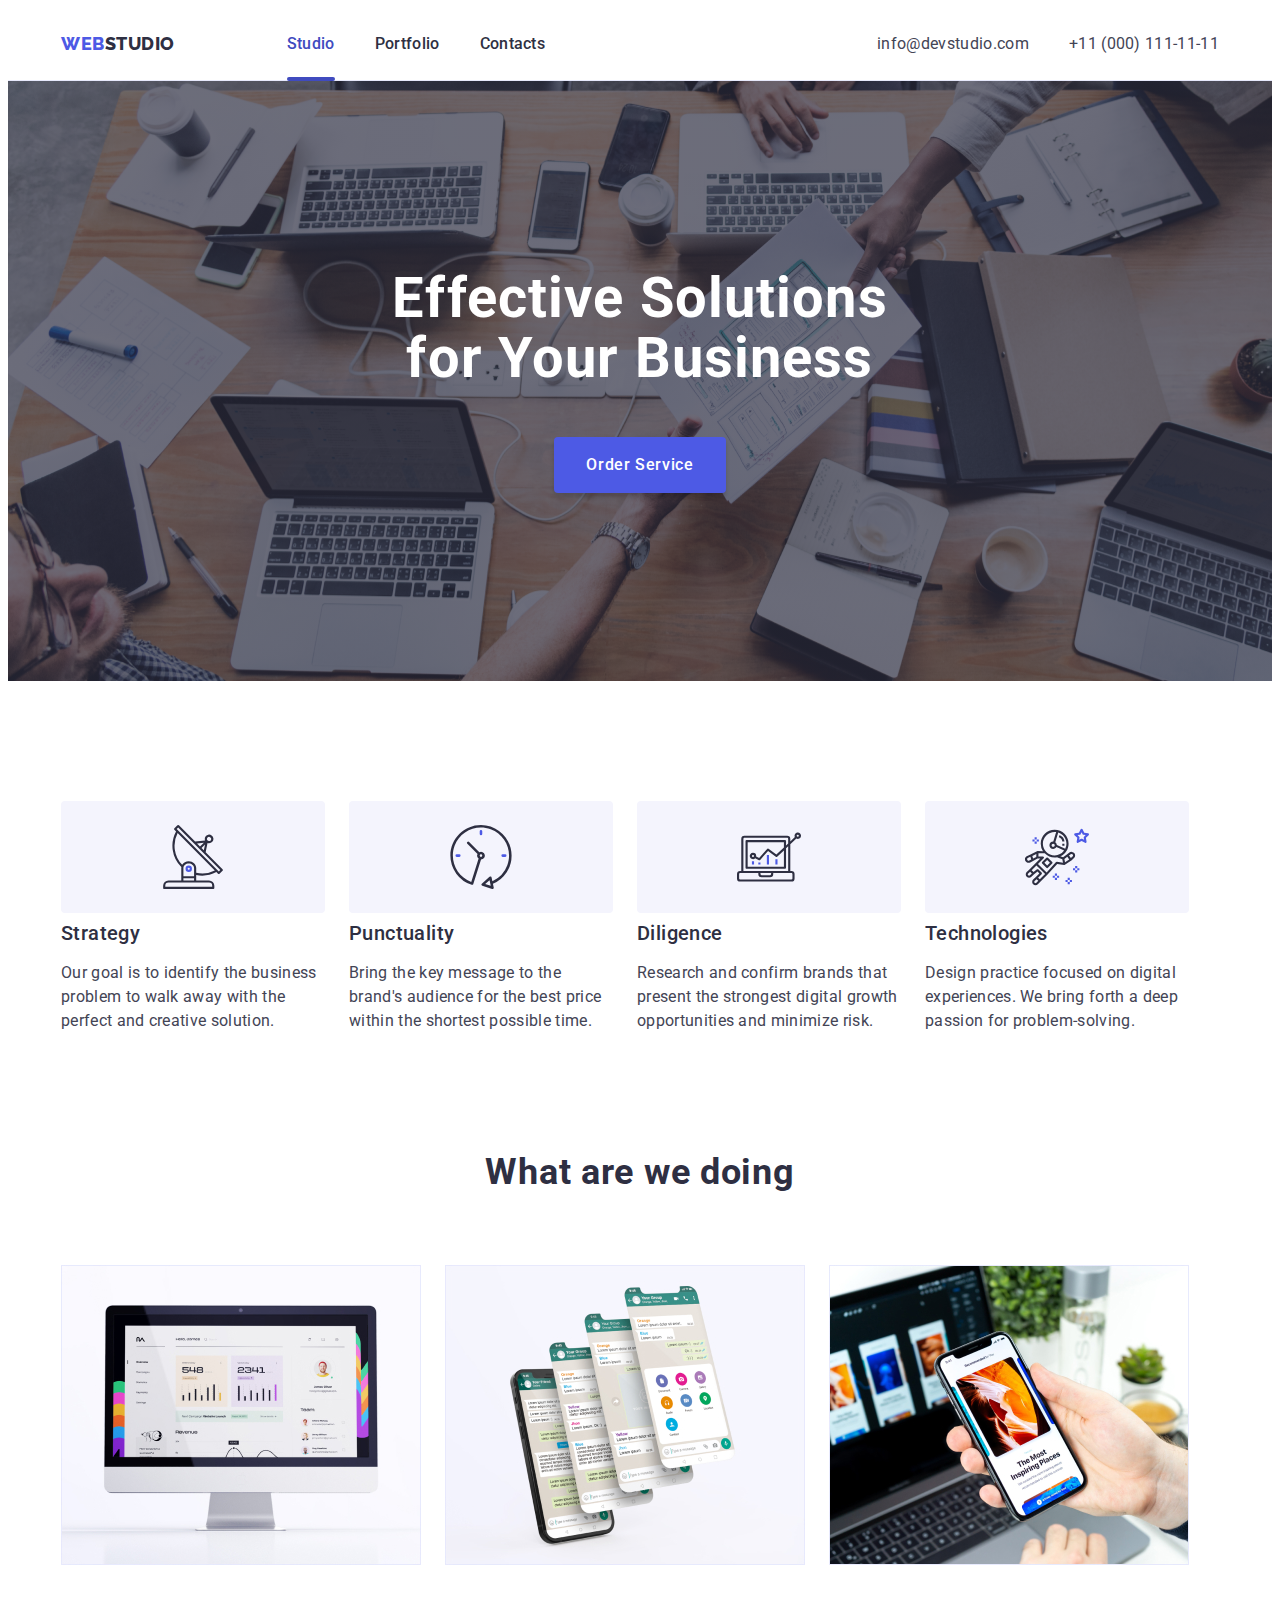
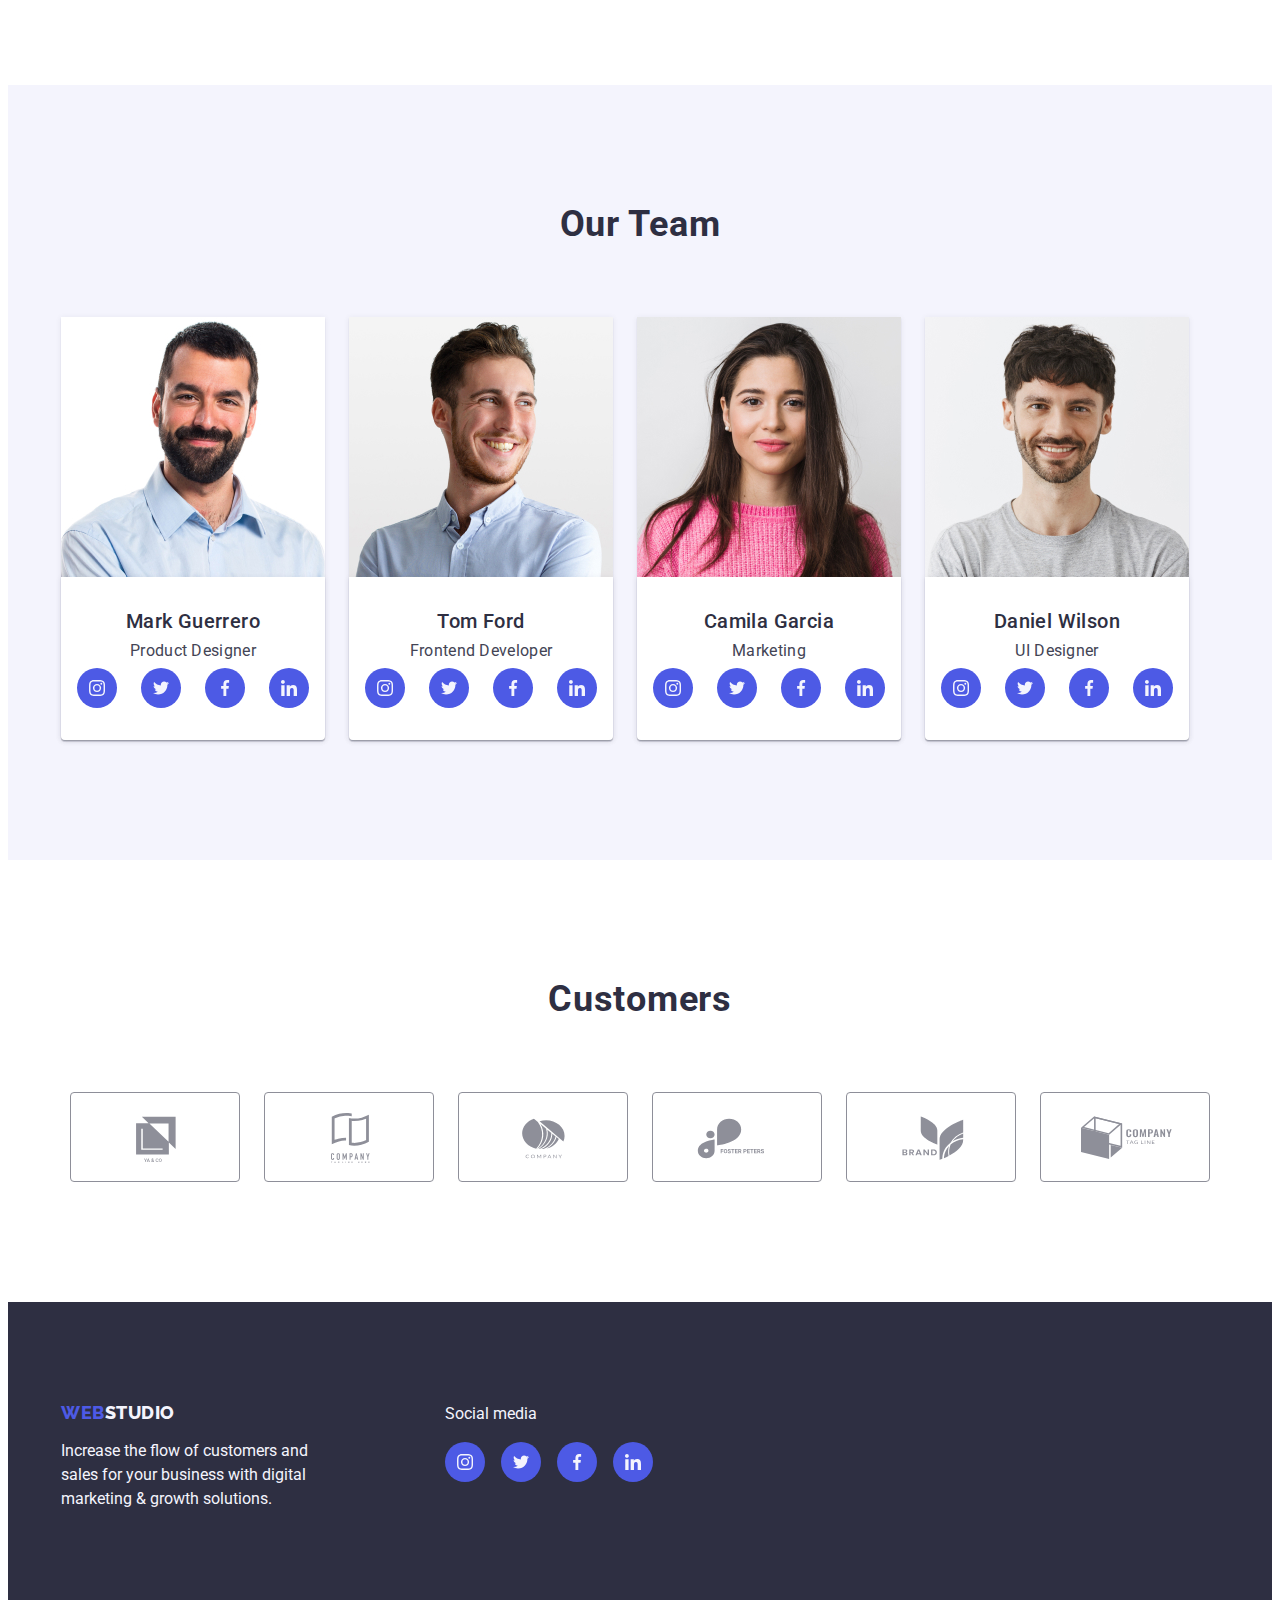
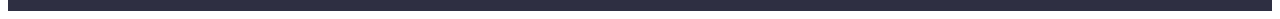
==== index.html @ d9b93846 "1" ====
<!DOCTYPE html>
<html lang="en">
<head>
    <meta charset="UTF-8">
    <meta http-equiv="X-UA-Compatible" content="IE=edge">
    <meta name="viewport" content="width=device-width, initial-scale=1.0">
    <link href="https://cdnjs.cloudflare.com/ajax/libs/modern-normalize/1.1.0/modern-normalize.min.css" rel="stylesheet"
    integrity="sha512-wpPYUAdjBVSE4KJnH1VR1HeZfpl1ub8YT/NKx4PuQ5NmX2tKuGu6U/JRp5y+Y8XG2tV+wKQpNHVUX03MfMFn9Q=="
    crossorigin="anonymous" referrerpolicy="no-referrer" />
    <link rel="preconnect" href="https://fonts.googleapis.com" />
    <link rel="preconnect" href="https://fonts.gstatic.com" crossorigin />
    <link
      href="https://fonts.googleapis.com/css2?family=Raleway:wght@800&family=Roboto:wght@400;500;700;900&display=swap"
      rel="stylesheet"
    />
    <link rel="stylesheet" href="./css/style.css">
    <title>WebStudio</title>
</head>
<body>
    <header class="header"> 
        <div class="container header-container">
            <nav class="header-navigation">
                <a href="./index.html" class="first-logo-word link">Web<span class="second-logo-word link">Studio</span></a>
                    <ul class="list header-menu">
                        <li class="list-header current"><a href="./index.html" class="link list-menu current-color">Studio</a></li>
                        <li class="list-header"><a href="./portfolio.html" class="link list-menu">Portfolio</a></li>
                        <li class="list-header"><a href="" class="link list-menu">Contacts</a></li>
                    </ul>
            </nav>
            <address class="header-adress">
                <ul class="list address-list">
                    <li class="address-item"><a href="mailto:info@devstudio.com" class="list-adress link">info@devstudio.com</a></li>
                    <li class=""><a href="tel:+110001111111" class="list-adress link">+11 (000) 111-11-11</a></li>
                </ul>
            </address>        
        </div>                                              
    </header>
    <main>
        <section class="button-section">
           <div class="container container-button">
             <h1 class="solution">Effective Solutions
                 for Your Business</h1>
             <button type="button" class="order-button" data-modal-open>Order Service</button>
           </div>
        </section>
     <section class="advantages-work">
        <div class="container container-work">
            <h2 class="visually-hidden">Company's advantages</h2>
            <ul class="list list-work">
                <li class="work-item">
                    <div class="icon-adv-container">
                        <svg class="icons-advantages" width="64" height="64">
                            <use href="./images/icons/icons.svg#icon-antenna-1"></use>
                        </svg>
                    </div>
                    <h3 class="list-description">Strategy</h3>
                    <p class="list-text">Our goal is to identify the business problem to walk away with the perfect and creative solution.</p>
                </li>
                <li class="work-item">
                    <div class="icon-adv-container">
                        <svg class="icons-advantages" width="64" height="64">
                            <use href="./images/icons/icons.svg#icon-clock-1"></use>
                        </svg>
                    </div>
                    <h3 class="list-description">Punctuality</h3>
                    <p class="list-text">Bring the key message to the brand's audience for the best price within the shortest possible time.</p>
                </li>
                <li class="work-item">
                    <div class="icon-adv-container">
                        <svg class="icons-advantages" width="64" height="64">
                            <use href="./images/icons/icons.svg#icon-diagram-1"></use>
                        </svg>
                    </div>
                    <h3 class="list-description">Diligence</h3>
                    <p class="list-text">Research and confirm brands that present the strongest digital growth opportunities and minimize risk.</p>
                </li>
                <li class="work-item">
                    <div class="icon-adv-container">
                        <svg class="icons-advantages" width="64" height="64">
                            <use href="./images/icons/icons.svg#icon-astronaut-1"></use>
                        </svg>
                    </div>
                    <h3 class="list-description">Technologies</h3>
                    <p class="list-text">Design practice focused on digital experiences. We bring forth a deep passion for problem-solving.</p>
                </li>
            </ul>
        </div>
     </section> 
     <section class="services">
        <div class="container">
            <h2 class="work">What are we doing</h2>
            <ul class="list services-img">
                <li class="services-img-item"><img src="./images/img_1.jpg" alt="Display" width="360"></li>
                <li class="services-img-item"><img src="./images/img_2.jpg" alt="Screen" width="360"></li>
                <li class="services-img-item"><img src="./images/img_3.jpg" alt="Laptop" width="360"></li>
            </ul>
        </div>
     </section>
     <section class="people-list">
        <div class="container stuff">
            <h2 class="work">Our Team</h2>
            <ul class="list stuff-items">
                <li class="list-workers"><img src="./images/team_1.jpg" alt="Team member 1" width="264">
                    <div class="names-list">
                        <h3 class="names-worker">Mark Guerrero</h3>
                        <p class="worker-description">Product Designer</p>
                         <ul class="list icon-container">
                            <li class="icon-list">
                                <a href="#" class="work-icon-con">
                                    <svg class="work-social-icons" width="16" height="16"> 
                                        <use href="./images/icons/icons.svg#icon-instagram-2"></use>
                                    </svg>
                                </a>
                            </li>
                            <li class="icon-list">
                                <a href="#" class="work-icon-con">
                                    <svg class="work-social-icons" width="16" height="16">
                                        <use href="./images/icons/icons.svg#icon-twitter-1"></use>
                                    </svg>
                                </a>
                            </li>
                            <li class="icon-list">
                                <a href="#" class="work-icon-con">
                                    <svg class="work-social-icons" width="16" height="16">
                                        <use href="./images/icons/icons.svg#icon-facebook-1"></use>
                                    </svg>
                                </a>
                            </li>
                            <li class="icon-list">
                                <a href="#" class="work-icon-con">
                                    <svg class="work-social-icons" width="16" height="16">
                                        <use href="./images/icons/icons.svg#icon-linkedin-1"></use>
                                    </svg>
                                </a>
                            </li>
                         </ul>
                    </div>
                </li>
                <li class="list-workers"><img src="./images/team_2.jpg" alt="Team member 2" width="264">
                    <div class="names-list">
                        <h3 class="names-worker">Tom Ford</h3><p class="worker-description">Frontend Developer</p>
                        <ul class="list icon-container">
                            <li class="icon-list">
                                <a href="#" class="work-icon-con">
                                    <svg class="work-social-icons" width="16" height="16"> 
                                        <use href="./images/icons/icons.svg#icon-instagram-2"></use>
                                    </svg>
                                </a>
                            </li>
                            <li class="icon-list">
                                <a href="#" class="work-icon-con">
                                    <svg class="work-social-icons" width="16" height="16">
                                        <use href="./images/icons/icons.svg#icon-twitter-1"></use>
                                    </svg>
                                </a>
                            </li>
                            <li class="icon-list">
                                <a href="#" class="work-icon-con">
                                    <svg class="work-social-icons" width="16" height="16">
                                        <use href="./images/icons/icons.svg#icon-facebook-1"></use>
                                    </svg>
                                </a>
                            </li>
                            <li class="icon-list">
                                <a href="#" class="work-icon-con">
                                    <svg class="work-social-icons" width="16" height="16">
                                        <use href="./images/icons/icons.svg#icon-linkedin-1"></use>
                                    </svg>
                                </a>
                            </li>
                         </ul>
                    </div>
                </li>
                <li class="list-workers"><img src="./images/team_3.jpg" alt="Team member 3" width="264">
                    <div class="names-list">
                        <h3 class="names-worker">Camila Garcia</h3><p class="worker-description">Marketing</p>
                        <ul class="list icon-container">
                            <li class="icon-list">
                                <a href="#" class="work-icon-con">
                                    <svg class="work-social-icons" width="16" height="16"> 
                                        <use href="./images/icons/icons.svg#icon-instagram-2"></use>
                                    </svg>
                                </a>
                            </li>
                            <li class="icon-list">
                                <a href="#" class="work-icon-con">
                                    <svg class="work-social-icons" width="16" height="16">
                                        <use href="./images/icons/icons.svg#icon-twitter-1"></use>
                                    </svg>
                                </a>
                            </li>
                            <li class="icon-list">
                                <a href="#" class="work-icon-con">
                                    <svg class="work-social-icons" width="16" height="16">
                                        <use href="./images/icons/icons.svg#icon-facebook-1"></use>
                                    </svg>
                                </a>
                            </li>
                            <li class="icon-list">
                                <a href="#" class="work-icon-con">
                                    <svg class="work-social-icons" width="16" height="16">
                                        <use href="./images/icons/icons.svg#icon-linkedin-1"></use>
                                    </svg>
                                </a>
                            </li>
                         </ul>
                    </div>
                </li>
                <li class="list-workers"><img src="./images/team_4.jpg" alt="Team member 4" width="264">
                    <div class="names-list">
                        <h3 class="names-worker">Daniel Wilson</h3><p class="worker-description">UI Designer</p>
                        <ul class="list icon-container">
                            <li class="icon-list">
                                <a href="#" class="work-icon-con">
                                    <svg class="work-social-icons" width="16" height="16"> 
                                        <use href="./images/icons/icons.svg#icon-instagram-2"></use>
                                    </svg>
                                </a>
                            </li>
                            <li class="icon-list">
                                <a href="#" class="work-icon-con">
                                    <svg class="work-social-icons" width="16" height="16">
                                        <use href="./images/icons/icons.svg#icon-twitter-1"></use>
                                    </svg>
                                </a>
                            </li>
                            <li class="icon-list">
                                <a href="#" class="work-icon-con">
                                    <svg class="work-social-icons" width="16" height="16">
                                        <use href="./images/icons/icons.svg#icon-facebook-1"></use>
                                    </svg>
                                </a>
                            </li>
                            <li class="icon-list">
                                <a href="#" class="work-icon-con">
                                    <svg class="work-social-icons" width="16" height="16">
                                        <use href="./images/icons/icons.svg#icon-linkedin-1"></use>
                                    </svg>
                                </a>
                            </li>
                         </ul>
                    </div>
                </li>
            </ul>
        </div>
     </section>
     <section class="customers-container container">
        <div class="customers">
            <h2 class="work">Customers</h2>
            <ul class="customers-items">
                <li class="customers-item-list list">
                    <svg class="customers-item" height="54" width="104">
                        <use href="./images/icons/icons.svg#icon-Logo"></use>
                    </svg>
                </li>
                <li class="customers-item-list list">
                    <svg class="customers-item" height="54" width="104">
                        <use href="./images/icons/icons.svg#icon-Logo-1"></use>
                    </svg>
                </li>
                <li class="customers-item-list list">
                    <svg class="customers-item" height="54" width="104">
                        <use href="./images/icons/icons.svg#icon-Logo-2"></use>
                    </svg>
                </li>
                <li class="customers-item-list list">
                    <svg class="customers-item" height="54" width="104">
                        <use href="./images/icons/icons.svg#icon-Logo-3"></use>
                    </svg>
                </li>
                <li class="customers-item-list list">
                    <svg class="customers-item" height="54" width="104">
                        <use href="./images/icons/icons.svg#icon-Logo-4"></use>
                    </svg>
                </li>
                <li class="customers-item-list list">
                    <svg class="customers-item" height="54" width="104">
                        <use href="./images/icons/icons.svg#icon-Logo-5"></use>
                    </svg>
                </li>
            </ul>
        </div>
     </section>
    </main>
    <footer class="footer-info">
        <div class="container footer-container">
                    <div class="footer-logo-wrap">
                        <a href="./index.html" class="first-logo-word link footer-logo">Web<span class="second-logo-word-foot link">Studio</span></a> 
                        <p class="footer-text">Increase the flow of customers and sales for your business with digital marketing & growth solutions.</p>
                    </div>
                    <div class="footer-icons">
                        <p class="social-text">Social media</p>
                        <div class="icon-footer-container">
                            <div class="footer-icon-con ">
                               <svg class="footer-social-icons" width="16" height="16">
                                   <use href="./images/icons/icons.svg#icon-instagram-2"></use>
                               </svg>
                            </div>
                            <div class="footer-icon-con">
                               <svg class="footer-social-icons" width="16" height="16">
                                   <use href="./images/icons/icons.svg#icon-twitter-1"></use>
                               </svg>
                            </div>
                            <div class="footer-icon-con">
                               <svg class="footer-social-icons" width="16" height="16">
                                   <use href="./images/icons/icons.svg#icon-facebook-1"></use>
                               </svg>
                            </div>
                            <div class="footer-icon-con">
                               <svg class="footer-social-icons" width="16" height="16">
                                   <use href="./images/icons/icons.svg#icon-linkedin-1"></use>
                               </svg>
                            </div>
                         </div>
                    </div>
        </div>
    </footer>
    <div class="backdrop is-hidden" data-modal>
        <div class="modal">
            <button type="button" class="modal-close-btn" data-modal-close>
                <svg class="close-icon-modal" width="24" height="24">
                    <use href="./images/icons/icons.svg#icon-close"></use>
                </svg>
            </button>
        </div>
    </div>
    <script src="./js/modal.js"></script>
</body>
</html>
---- css/style.css ----
body {
    font-family: "Roboto", sans-serif;
    background-color: #ffffff;
    font-size: 16px;
    color: #434455;
}
:root {
    --primary-black-color: #2e2f42;
}
a {
    text-decoration: none;
    
}
p, h1, h2, h3, h4, h5, h6 {
    margin-top: 0;
    margin-bottom: 0;
}
ul, ol{
    list-style-type: none;
    margin-top: 0;
    margin-bottom: 0;
    padding-left: 0;
}
img {
    display: block;
}
.container { 
    max-width: 1158px;
    padding-left: 15px;
    padding-right: 15px;
    margin-left: 156px;
    margin-right: 156px;
    margin: 0 auto;
}
.visually-hidden {
    position: absolute;
    width: 1px;
    height: 1px;
    margin: -1px;
    border: 0;
    padding: 0;
    white-space: nowrap;
    clip-path: inset(100%);
    clip: rect(0 0 0 0);
    overflow: hidden;
}
footer {
    background-color: #2E2F42;
}
.first-logo-word {
    color:#4D5AE5;
    font-size: 18px;
    font-family: Raleway, sans-serif;
    font-weight: 800;
    line-height: 1.17;
    letter-spacing: 0.03em;
    text-transform: uppercase;
    text-decoration: none;
    margin-right: 76px;
    display: inline-block;
}
.footer-logo {
    margin-bottom: 16px;
}
.second-logo-word {
    color: #2E2F42;
    font-size: 18px;
    font-family: Raleway, sans-serif;
    font-weight: 800;
    line-height: 1.17;
    letter-spacing: 0.03em;
    text-transform: uppercase;
    text-decoration: none;
}

.second-logo-word-foot {
    color: #f4f4fd;
    font-size: 18px;
    font-family: Raleway, sans-serif;
    font-weight: 800;
    line-height: 1.17;
    letter-spacing: 0.03em;
    text-transform: uppercase;
    text-decoration: none
}
.link-word {
    color: #2E2F42;
    font-size: 16px;
    font-family: Roboto, sans-serif;
    font-weight: 500;
    line-height: 1.5;
    letter-spacing: 0.02em;
    list-style: none;
    text-decoration:none;
}
.link-word:hover,
.link-word:focus {
    color: #404bbf;
}
.list-adress {
    color: #434455;
    font-size: 16px;
    font-family: Roboto, sans-serif;
    line-height: 24px;
    font-style: normal;
    letter-spacing: 0.02em;
}
.list-adress:hover,
.list-adress:focus {
    color: #404bbf;
}
.order-button {
    color:  #FFF;
    font-size: 16px;
    font-family: Roboto, sans-serif;
    font-weight: 500;
    line-height: 1.5;
    letter-spacing: 0.04em;
    padding: 16px 32px;
    border-radius: 4px;
    background: var(--iris, #4D5AE5);
    box-shadow: 0px 4px 4px 0px rgba(0, 0, 0, 0.15);
    margin: 0 auto;
    margin-top: 48px;
    display: block;
    min-width: 169px;
    height: 56px;
    border: none;
    cursor: pointer;
}
.order-button:hover,
.order-button:focus {
    background-color:  #404BBF;
    cursor: pointer;
}
.button-section {
    background-color: #2E2F42;
    padding: 188px 0;
    background-image: linear-gradient(rgba(46, 47, 66, 0.70), rgba(46, 47, 66, 0.70)),
    url(/images/people-office\ 1.png);
    background-repeat: no-repeat;
    max-width: 1440px;
    margin: 0 auto;
}
.footer-text {
    color: #F4F4FD;
    width: 264px;
    line-height: 1.5;
}
.portfolio-menu {
    color:  #4D5AE5;
    font-size: 16px;
    font-family: Roboto, sans-serif;
    font-weight: 500;
    line-height: 1.5;
    letter-spacing: 0.04em;
    padding: 96px 0 120px 0;
}
.people-list {
    background-color: #F4F4FD;
    padding: 120px 0;
}
.list-work {
    background-color: #FFFFFF;
    display: flex;
    gap: 24px;
}
.names-worker {
    font-weight: 500;
    font-size: 20px;
    line-height: 1.2;
    letter-spacing: 0.02em;
    color: #2e2f42;
    margin-bottom: 72px;
}
.worker-description {
    color:  #434455;
    letter-spacing: 0.02em;
    font-size: 16px;
}
.order-button-portfolio {
    color:  #4d5ae5;
    font-size: 16px;
    font-family: Roboto, sans-serif;
    font-weight: 500;
    line-height: 1.5;
    letter-spacing: 0.04em;
    padding: 12px 24px;
    border-radius: 4px;
    border: 1px solid var(--cornflower, #E7E9FC);
    background:#F4F4FD;
}
.order-button-portfolio:hover,
.order-button-portfolio:focus {
    color: #FFFFFF;
    background-color: #404BBF;
    cursor: pointer;
    border: 1px solid transparent;
}
.image-list {
    list-style: none;
    display: flex;
    flex-wrap: wrap;
    gap: 48px 24px;
}
.link {
    text-decoration: none;
}
.photo-description {
    font-weight: 500;
    font-size: 20px;
    line-height: 1.2;
    letter-spacing: 0.02em;
    color: #2e2f42;
    margin-bottom: 8px;;
}
.photo-text {
    color: #434455;
    font-size: 16px;
    font-weight: 400;
    line-height: 1.5;
    letter-spacing: 0.02em;
}
.image-list-item:hover .cover-text {
    transform: translateY(0);
}
.image-list-item:hover {
    box-shadow: 0px 2px 1px 0px rgba(46, 47, 66, 0.08), 0px 1px 1px 0px rgba(46, 47, 66, 0.16), 0px 1px 6px 0px rgba(46, 47, 66, 0.08);
}
.cover-text {
    color: #F4F4FD;
    font-size: 16px;
    font-weight: 400;
    line-height: 1.5; /* 150% */
    letter-spacing: 0.02em;
    background-color: #4D5AE5;
    height: 100%;
    padding-top: 40px;
    padding-left: 32px;
    padding-right: 32px;
    padding-bottom: 164px;
    transform: translateY(100%);
    transition: transform 250ms cubic-bezier(0.4, 0, 0.2, 1);
    position: absolute;
    top: 0;
    left: 0;
}
.cover-container {
    position: relative;
    overflow: hidden;
}
.header-adress {
    font-style: normal;
    
}

.header-nav:hover,
.header-nav:focus {
    color: #404bbf;
}
.list-menu {
    color: #2E2F42;
    font-size: 16px;
    font-family: Roboto, sans-serif;
    line-height: 1.5;
    font-style: normal;
    letter-spacing: 0.02em;
    font-weight: 500;
    padding: 24px 0;
    
}
.list-menu:hover,
.list-menu:focus {
    color: #404bbf;
}
.list-description {
    font-weight: 500;
    font-size: 20px;
    line-height: 1.2;
    letter-spacing: 0.02em;
    color: #2e2f42;
    margin-bottom: 8px;
}
.header-container {
    display: flex;
    align-items: center;
    gap: 332px;
}
.header-menu {
    display: flex;
    gap: 40px;
}
.address-list {
    display: flex;
    gap: 24px;
}

.header {
    padding-top: 24px;
    padding-bottom: 24px;
    border-bottom: 1px solid #e7e9fc;
}
.header-navigation {
    display: flex;
    flex-grow: 1;
    justify-content: space-between;
    align-items: center;
}
.address-list {
    gap: 40px;
}
.solution {
    max-width: 496px;
    margin: 0 auto;
    color: #FFF;
    text-align: center;
    font-size: 56px;
    font-family: Roboto, sans-serif;
    font-weight: 700;
    letter-spacing: 0.02em;
    line-height: 1.07;
}
.container-work {
    display: flex;
}
.work-item {
    width: 264px;
}
.list-text {
    padding-top: 8px;
    font-size: 16px;
    font-weight: 400;
    line-height: 1.5;
    letter-spacing: 0.02em;
}

.advantages-work {
    padding: 120px 0;
}
.services-img {
    display: flex;
    gap: 24px;
}
.services {
    padding-bottom: 120px;
}
.stuff-items {
    display: flex;
    gap: 24px;
}
.list-workers {
    display: flex;
    flex-direction: column;
    text-align: center;
    border-radius: 0px 0px 4px 4px;
    box-shadow: 0px 1px 6px rgba(46, 47, 66, 0.08), 0px 1px 1px rgba(46, 47, 66, 0.16), 0px 2px 1px rgba(46, 47, 66, 0.08);
}
.names-list {
    padding: 32px 0;
    border-radius: 0px 0px 4px 4px;
    background: var(--white, #FFF);
    box-shadow: 0px 2px 1px 0px rgba(46, 47, 66, 0.08), 0px 1px 1px 0px rgba(46, 47, 66, 0.16), 0px 1px 6px 0px rgba(46, 47, 66, 0.08);
}
.names-worker {
    margin-bottom: 8px;
}
.portfolio-nav-list {
    display: flex;
    gap: 24px;
    display: flex;
    justify-content: center;
    margin-bottom: 72px;
}
.portfolio-navigation {
    display: flex;
    gap: 40px;
}
.img-portfolio-list {
    display: flex;
}
.description-container {
    padding: 32px 16px;
    border: 1px solid #e7e9fc;
    border-top: none;
}
.footer-info {
    padding: 100px 0;
}

.icon-adv-container {
    display: flex;
    justify-content: center;
    align-items: center;
    background-color: #f4f4fd;
    border-radius: 4px;
    margin-bottom: 8px;
    height: 112px;
}
.work-icon-con {
    width: 40px;
    height: 40px;
    border-radius: 50%;
    background-color: #4D5AE5;
    display: flex;
    justify-content: center;
    align-items: center;
    transition: background-color 250ms cubic-bezier(0.4, 0, 0.2, 1);
}
.work-icon-con:hover,
.work-icon-con:focus {
    background-color: #404BBF;
}

.icon-container {
    display: flex;
    gap: 24px;
    margin-top: 8px;
    justify-content: center;
}
.work-social-icons {
    fill: #F4F4FD;
}
.work {
    text-align: center;
    color:  #2E2F42;
    font-size: 36px;
    font-weight: 700;
    line-height: 1.11;
    letter-spacing: 0.02em;
    margin-bottom: 72px;
}
.current {
    position: relative;
}
.current-color {
    color: #404BBF;
}
.current::after {
    content: '';
    position: absolute;
    bottom: -25px;
    width: 100%;
    height: 4px;
    border-radius: 2px;
    background-color: #404BBF;
    left: 0;
}
.customers-item-list {
    width: 168px;
    height: 88px;
    border-radius: 4px;
    border: 1px solid #8E8F99;
    justify-content: center;
    align-items: center;
    display: flex;
}
.customers-items {
    display: flex;
    justify-content: center;
    gap: 24px;
}
.customers-item {
    fill: #8E8F99;
}
.customers-item-list:hover {
    border-color: #404BBF; 
}

.customers-item-list:hover .customers-item {
    fill: #404BBF; 
}

.customers-container {
    padding: 120px 0;
}
.social-text {
    color: #F4F4FD;
    line-height: 1.5;
}
.footer-icons {
    display: flex;
    flex-direction: column;
    width: 208px;
}
.footer-container {
    display: flex;
}
.footer-logo-wrap {
    margin-right: 120px;
}
.icon-footer-container {
    display: flex;
    gap: 16px;
    margin-top: 16px;
}
.footer-social-icons {
    fill: #F4F4FD;
}
.footer-icon-con {
    width: 40px;
    height: 40px;
    border-radius: 50%;
    background-color: #4D5AE5;
    display: flex;
    justify-content: center;
    align-items: center;
}
.footer-icon-con:hover {
    background-color: #31D0AA;
}


/* --------MODAL-------- */

.backdrop {
    width: 100%;
    height: 100%;
    position: fixed;
    top: 0;
    background-color: rgba(46, 47, 66, 0.40);
    display: flex;
    align-items: center;
    justify-content: center;
    transition: opacity 250ms linear, visibility 250ms linear;
}

.modal {
    width: 408px;
    min-height: 584px;
    background-color: #FCFCFC;
    border-radius: 4px;
    box-shadow: 0px 2px 1px 0px rgba(0, 0, 0, 0.20), 0px 1px 3px 0px rgba(0, 0, 0, 0.12), 0px 1px 1px 0px rgba(0, 0, 0, 0.14);
    position: relative;
    
}

.modal-close-btn {
    border: none;
    background: none;
    position: absolute;
    top: 24px;
    right: 24px;
    cursor: pointer;
    
}
.is-hidden {
    opacity: 0;
    visibility: hidden;
    pointer-events: none;
}
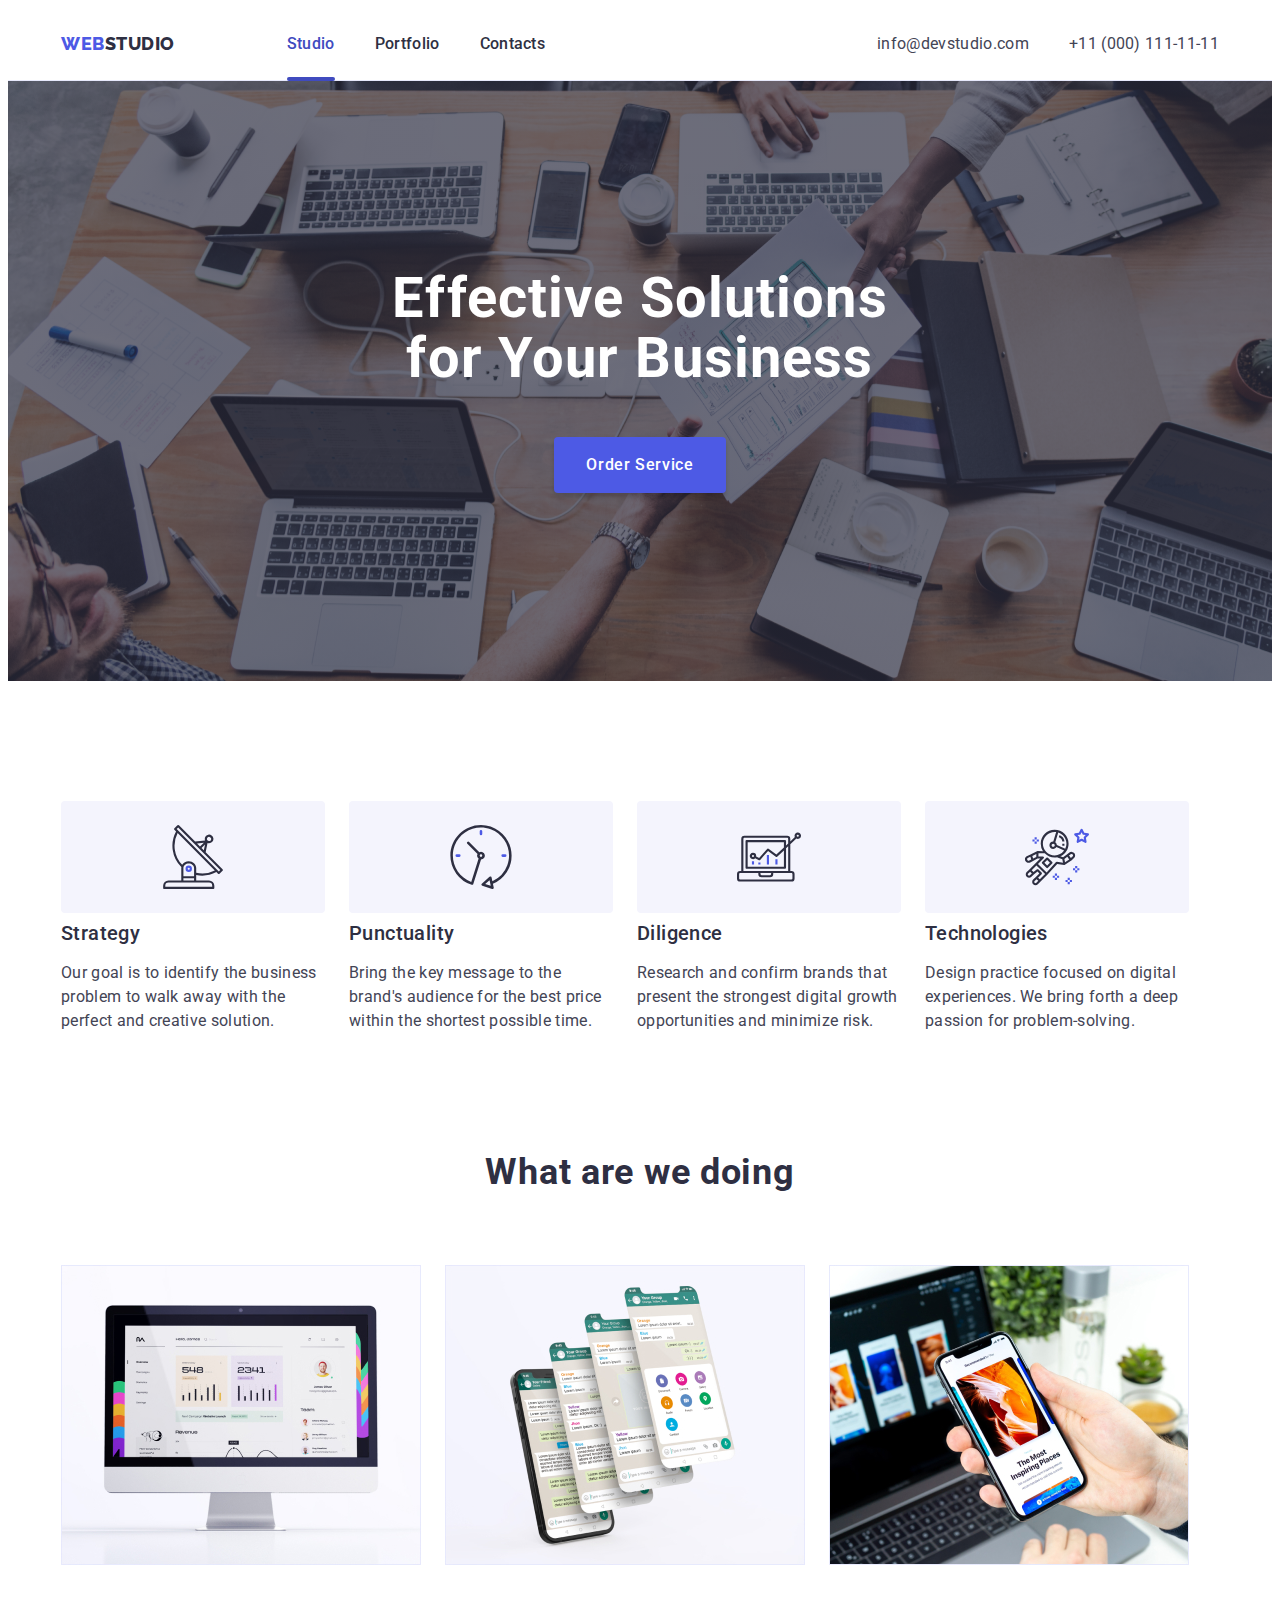
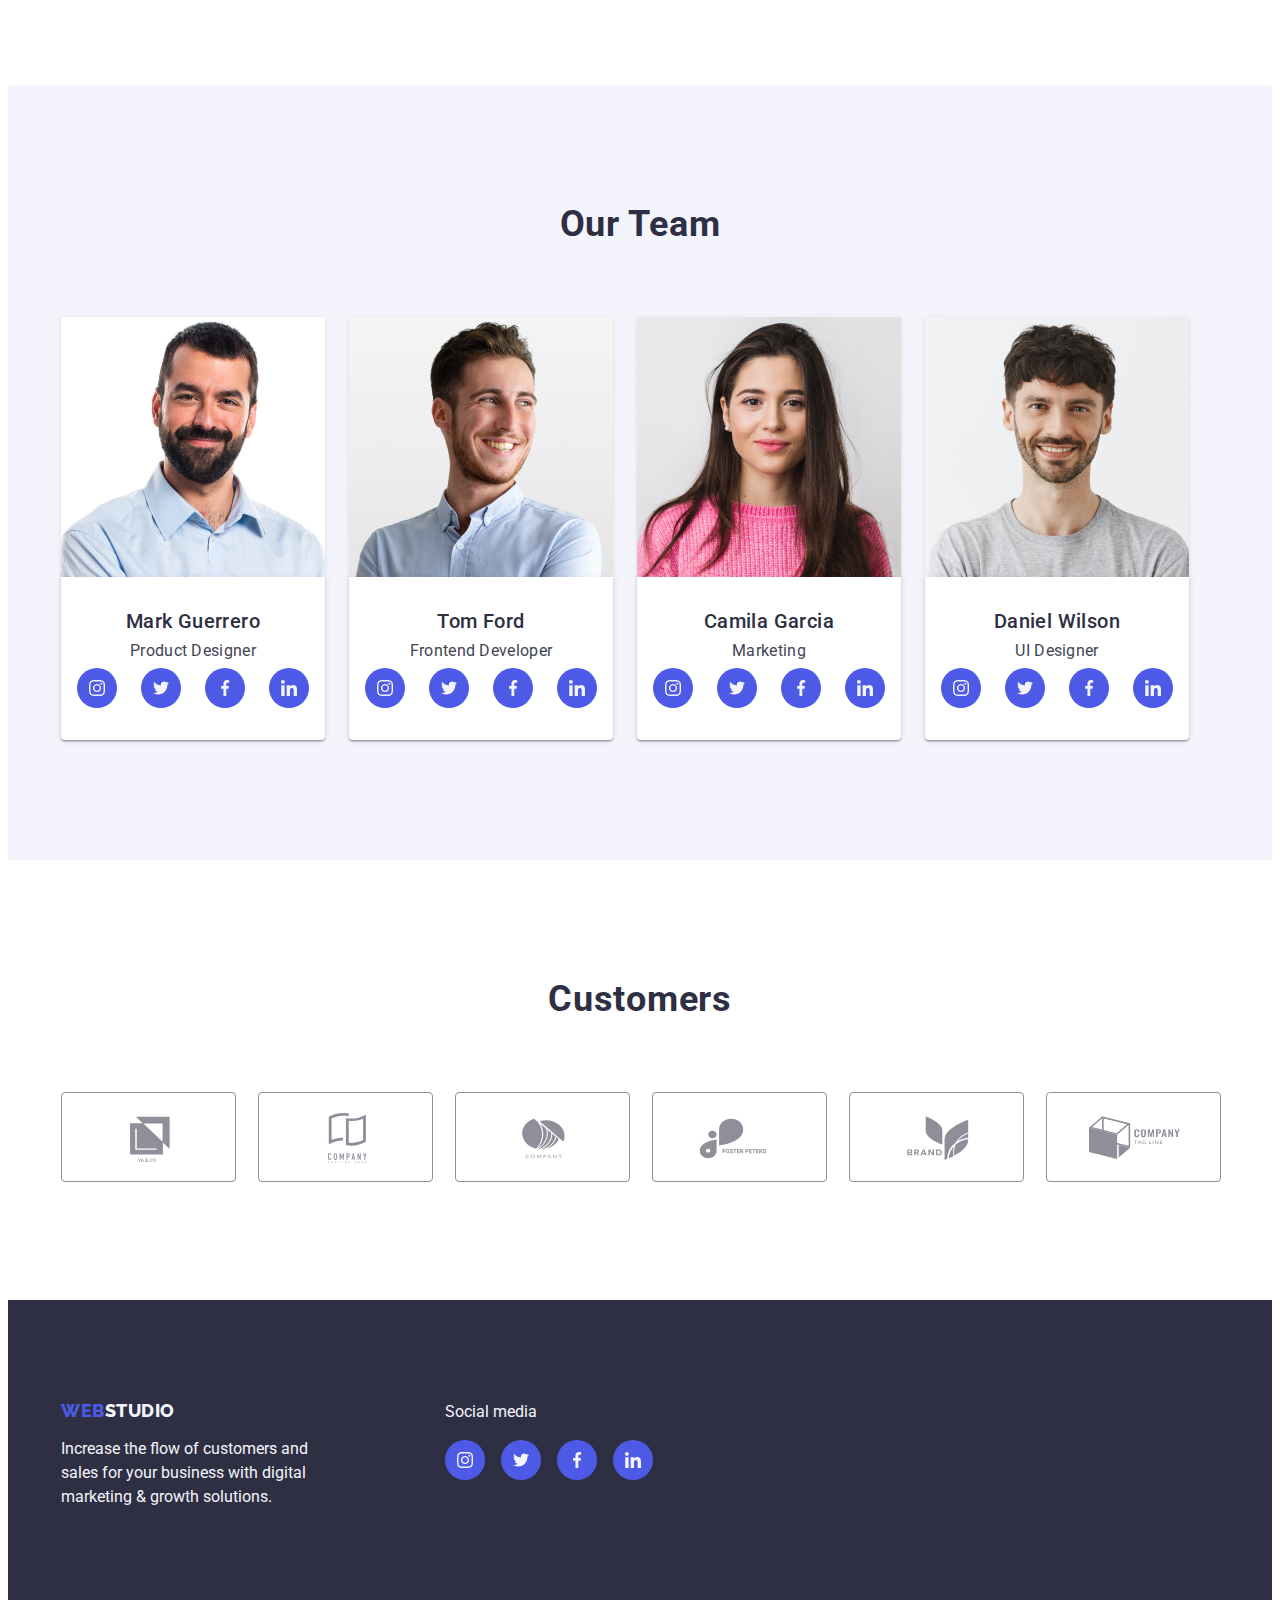
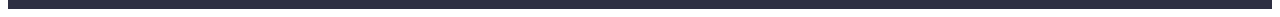
==== commit 33ff480f: "1" ====
--- a/index.html
+++ b/index.html
@@ -244,39 +244,51 @@
             </ul>
         </div>
      </section>
-     <section class="customers-container container">
-        <div class="customers">
+     <section class="customers-container">
+        <div class="customers container">
             <h2 class="work">Customers</h2>
             <ul class="customers-items">
                 <li class="customers-item-list list">
-                    <svg class="customers-item" height="54" width="104">
-                        <use href="./images/icons/icons.svg#icon-Logo"></use>
-                    </svg>
-                </li>
-                <li class="customers-item-list list">
-                    <svg class="customers-item" height="54" width="104">
-                        <use href="./images/icons/icons.svg#icon-Logo-1"></use>
-                    </svg>
-                </li>
-                <li class="customers-item-list list">
-                    <svg class="customers-item" height="54" width="104">
-                        <use href="./images/icons/icons.svg#icon-Logo-2"></use>
-                    </svg>
-                </li>
-                <li class="customers-item-list list">
-                    <svg class="customers-item" height="54" width="104">
-                        <use href="./images/icons/icons.svg#icon-Logo-3"></use>
-                    </svg>
-                </li>
-                <li class="customers-item-list list">
-                    <svg class="customers-item" height="54" width="104">
-                        <use href="./images/icons/icons.svg#icon-Logo-4"></use>
-                    </svg>
-                </li>
-                <li class="customers-item-list list">
-                    <svg class="customers-item" height="54" width="104">
-                        <use href="./images/icons/icons.svg#icon-Logo-5"></use>
-                    </svg>
+                    <a class="customer-link">
+                        <svg class="customers-item" height="54" width="104">
+                            <use href="./images/icons/icons.svg#icon-Logo"></use>
+                        </svg>
+                    </a>
+                </li>
+                <li class="customers-item-list list">
+                    <a class="customer-link">
+                        <svg class="customers-item" height="54" width="104">
+                            <use href="./images/icons/icons.svg#icon-Logo-1"></use>
+                        </svg>
+                    </a>
+                </li>
+                <li class="customers-item-list list">
+                    <a class="customer-link">
+                        <svg class="customers-item" height="54" width="104">
+                            <use href="./images/icons/icons.svg#icon-Logo-2"></use>
+                        </svg>
+                    </a>
+                </li>
+                <li class="customers-item-list list">
+                    <a class="customer-link">
+                        <svg class="customers-item" height="54" width="104">
+                            <use href="./images/icons/icons.svg#icon-Logo-3"></use>
+                        </svg>
+                    </a>
+                </li>
+                <li class="customers-item-list list">
+                    <a class="customer-link">
+                        <svg class="customers-item" height="54" width="104">
+                            <use href="./images/icons/icons.svg#icon-Logo-4"></use>
+                        </svg>
+                    </a>
+                </li>
+                <li class="customers-item-list list">
+                    <a class="customer-link">
+                        <svg class="customers-item" height="54" width="104">
+                            <use href="./images/icons/icons.svg#icon-Logo-5"></use>
+                        </svg>
+                    </a>
                 </li>
             </ul>
         </div>
--- a/css/style.css
+++ b/css/style.css
@@ -446,13 +446,18 @@
     left: 0;
 }
 .customers-item-list {
-    width: 168px;
+    width: calc((100% - 120px) / 6);
     height: 88px;
+}
+.customer-link {
+    width: 100%;
+    height: 100%;
     border-radius: 4px;
     border: 1px solid #8E8F99;
     justify-content: center;
     align-items: center;
     display: flex;
+    transition: border-color 250ms cubic-bezier(0.4, 0, 0.2, 1);
 }
 .customers-items {
     display: flex;
@@ -461,12 +466,13 @@
 }
 .customers-item {
     fill: #8E8F99;
-}
-.customers-item-list:hover {
+    transition: fill 250ms cubic-bezier(0.4, 0, 0.2, 1);
+}
+.customer-link:hover {
     border-color: #404BBF; 
 }
 
-.customers-item-list:hover .customers-item {
+.customer-link:hover .customers-item {
     fill: #404BBF; 
 }
 
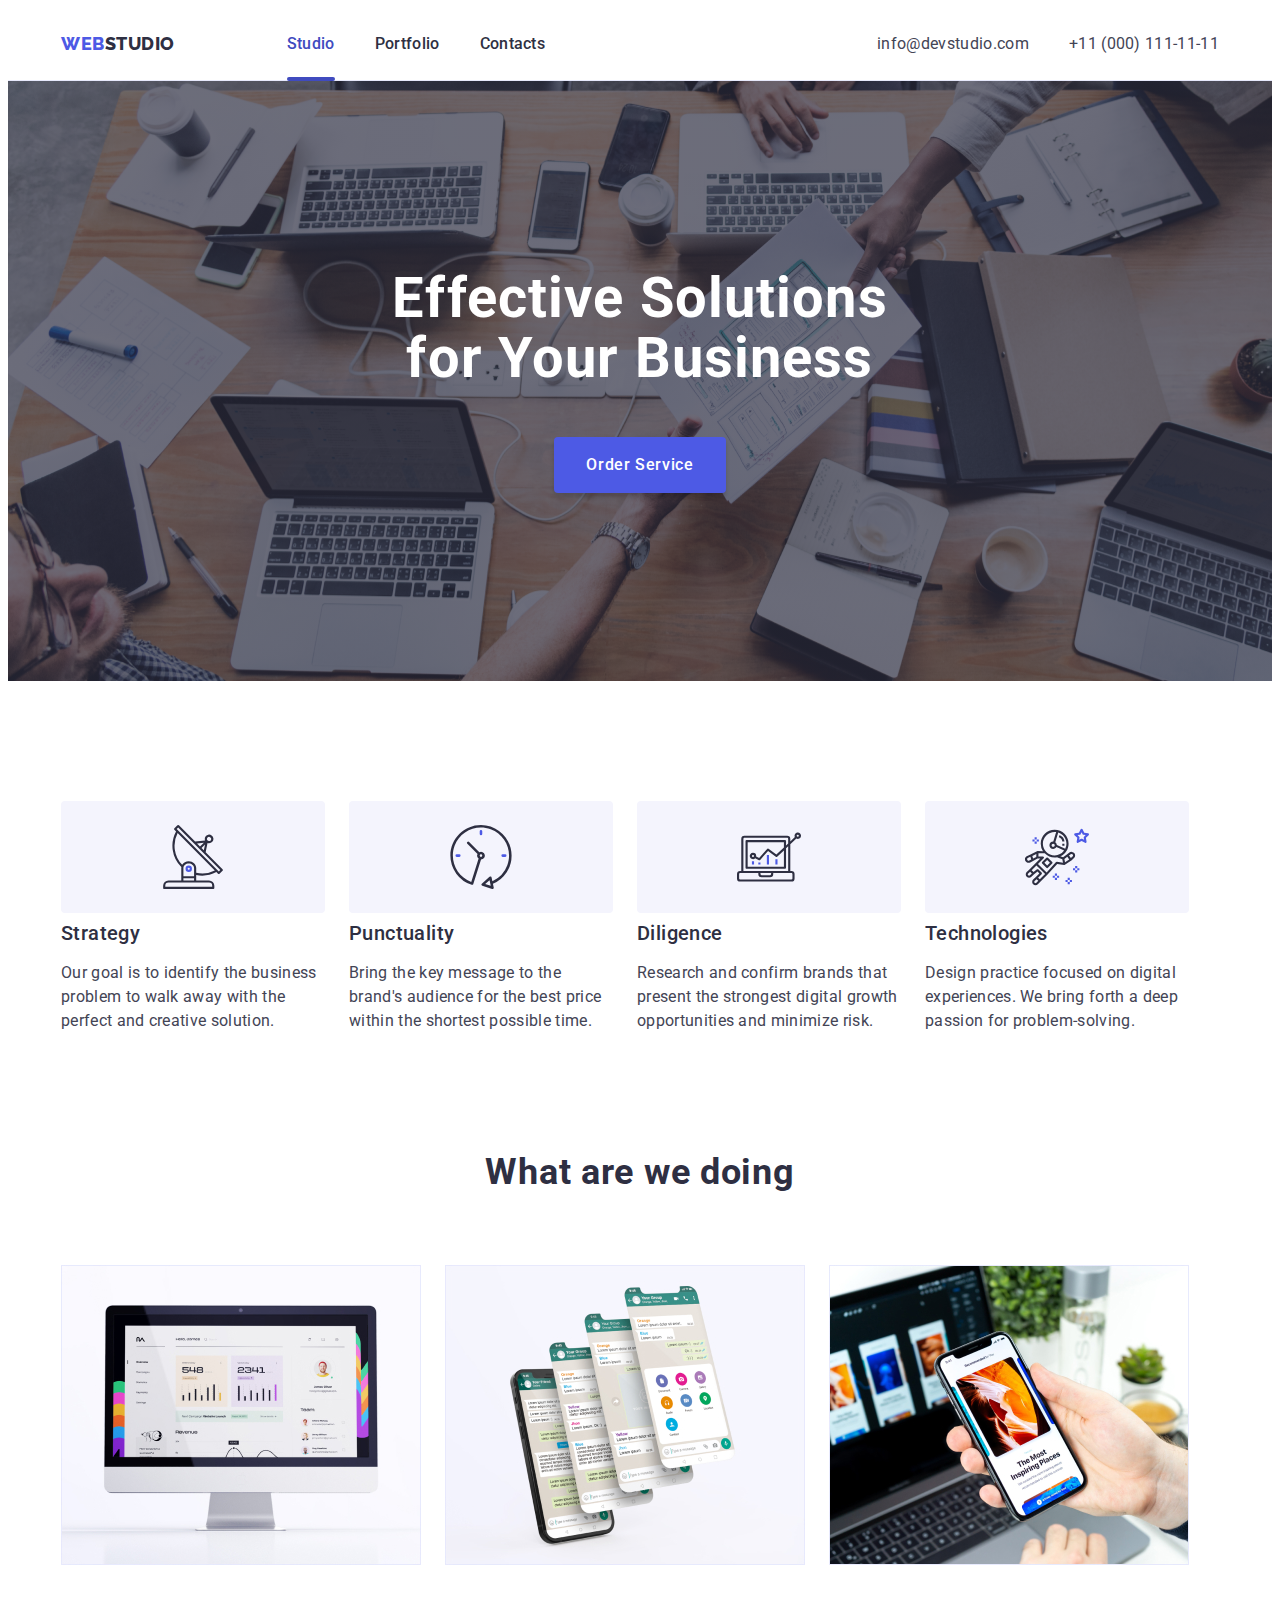
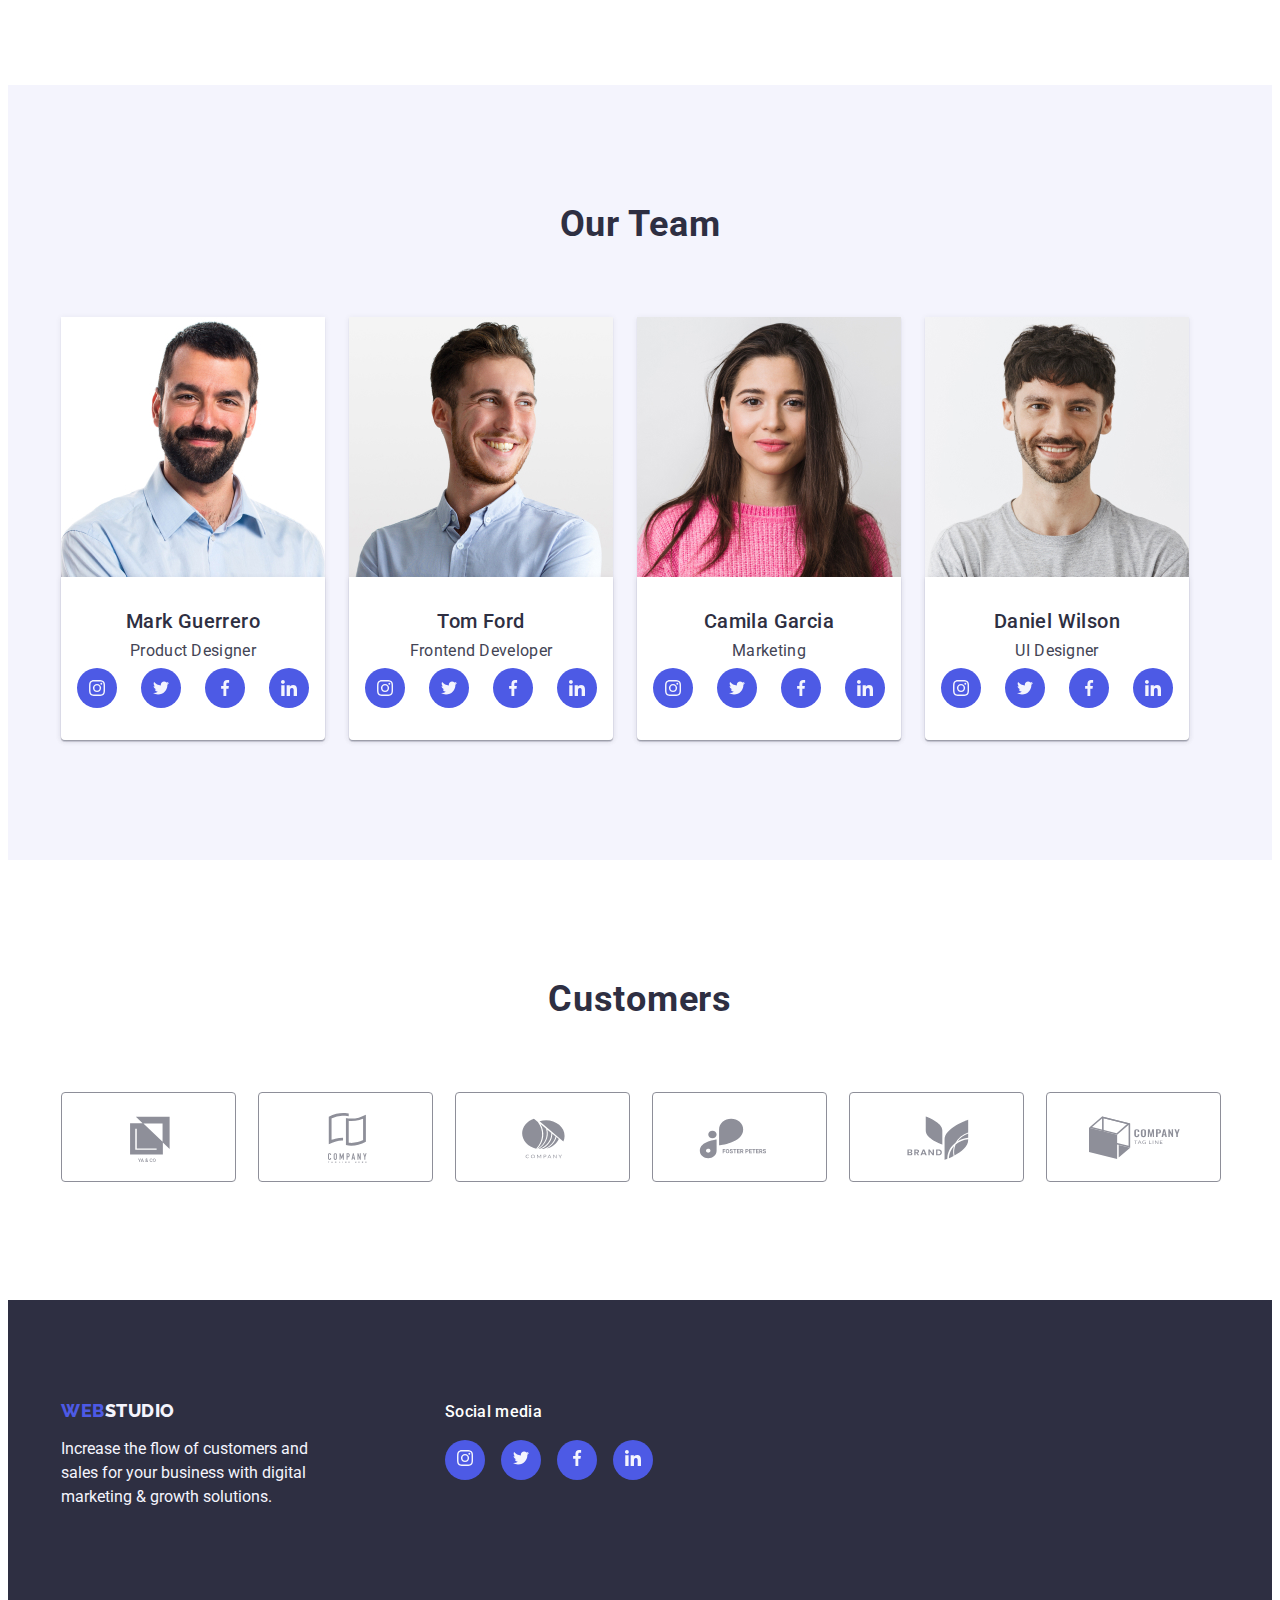
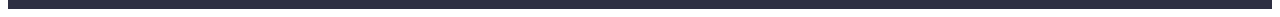
==== commit 10b2eb94: "1" ====
--- a/index.html
+++ b/index.html
@@ -249,42 +249,42 @@
             <h2 class="work">Customers</h2>
             <ul class="customers-items">
                 <li class="customers-item-list list">
-                    <a class="customer-link">
+                    <a class="customer-link" href="#">
                         <svg class="customers-item" height="54" width="104">
                             <use href="./images/icons/icons.svg#icon-Logo"></use>
                         </svg>
                     </a>
                 </li>
                 <li class="customers-item-list list">
-                    <a class="customer-link">
+                    <a class="customer-link" href="#">
                         <svg class="customers-item" height="54" width="104">
                             <use href="./images/icons/icons.svg#icon-Logo-1"></use>
                         </svg>
                     </a>
                 </li>
                 <li class="customers-item-list list">
-                    <a class="customer-link">
+                    <a class="customer-link" href="#">
                         <svg class="customers-item" height="54" width="104">
                             <use href="./images/icons/icons.svg#icon-Logo-2"></use>
                         </svg>
                     </a>
                 </li>
                 <li class="customers-item-list list">
-                    <a class="customer-link">
+                    <a class="customer-link" href="#">
                         <svg class="customers-item" height="54" width="104">
                             <use href="./images/icons/icons.svg#icon-Logo-3"></use>
                         </svg>
                     </a>
                 </li>
                 <li class="customers-item-list list">
-                    <a class="customer-link">
+                    <a class="customer-link" href="#">
                         <svg class="customers-item" height="54" width="104">
                             <use href="./images/icons/icons.svg#icon-Logo-4"></use>
                         </svg>
                     </a>
                 </li>
                 <li class="customers-item-list list">
-                    <a class="customer-link">
+                    <a class="customer-link" href="#">
                         <svg class="customers-item" height="54" width="104">
                             <use href="./images/icons/icons.svg#icon-Logo-5"></use>
                         </svg>
@@ -302,29 +302,37 @@
                     </div>
                     <div class="footer-icons">
                         <p class="social-text">Social media</p>
-                        <div class="icon-footer-container">
-                            <div class="footer-icon-con ">
-                               <svg class="footer-social-icons" width="16" height="16">
-                                   <use href="./images/icons/icons.svg#icon-instagram-2"></use>
-                               </svg>
-                            </div>
-                            <div class="footer-icon-con">
-                               <svg class="footer-social-icons" width="16" height="16">
-                                   <use href="./images/icons/icons.svg#icon-twitter-1"></use>
-                               </svg>
-                            </div>
-                            <div class="footer-icon-con">
-                               <svg class="footer-social-icons" width="16" height="16">
-                                   <use href="./images/icons/icons.svg#icon-facebook-1"></use>
-                               </svg>
-                            </div>
-                            <div class="footer-icon-con">
-                               <svg class="footer-social-icons" width="16" height="16">
-                                   <use href="./images/icons/icons.svg#icon-linkedin-1"></use>
-                               </svg>
-                            </div>
-                         </div>
-                    </div>
+                        
+                        <ul class="icon-footer-container list">
+                            <li class="footer-icon-con">
+                                <a href="#">
+                                    <svg class="footer-social-icons" width="16" height="16">
+                                        <use href="./images/icons/icons.svg#icon-instagram-2"></use>
+                                    </svg>
+                                </a>
+                            </li>
+                            <li class="footer-icon-con">
+                                <a href="#">
+                                    <svg class="footer-social-icons" width="16" height="16">
+                                        <use href="./images/icons/icons.svg#icon-twitter-1"></use>
+                                    </svg>
+                                </a>
+                            </li>
+                            <li class="footer-icon-con">
+                                <a href="#">
+                                    <svg class="footer-social-icons" width="16" height="16">
+                                        <use href="./images/icons/icons.svg#icon-facebook-1"></use>
+                                    </svg>
+                                </a>
+                            </li>
+                            <li class="footer-icon-con">
+                                <a href="#">
+                                    <svg class="footer-social-icons" width="16" height="16">
+                                        <use href="./images/icons/icons.svg#icon-linkedin-1"></use>
+                                    </svg>
+                                </a>
+                            </li>
+                        </ul>
         </div>
     </footer>
     <div class="backdrop is-hidden" data-modal>
--- a/css/style.css
+++ b/css/style.css
@@ -480,8 +480,12 @@
     padding: 120px 0;
 }
 .social-text {
-    color: #F4F4FD;
-    line-height: 1.5;
+    color: #FFFFFF;
+    line-height: 1.5;
+    font-weight: 500;
+    letter-spacing: 0.02em;
+    margin-bottom: 16px;
+    font-size: 16px;
 }
 .footer-icons {
     display: flex;
@@ -490,6 +494,7 @@
 }
 .footer-container {
     display: flex;
+    align-items: baseline;
 }
 .footer-logo-wrap {
     margin-right: 120px;
@@ -497,7 +502,7 @@
 .icon-footer-container {
     display: flex;
     gap: 16px;
-    margin-top: 16px;
+    /* margin-top: 16px; */
 }
 .footer-social-icons {
     fill: #F4F4FD;
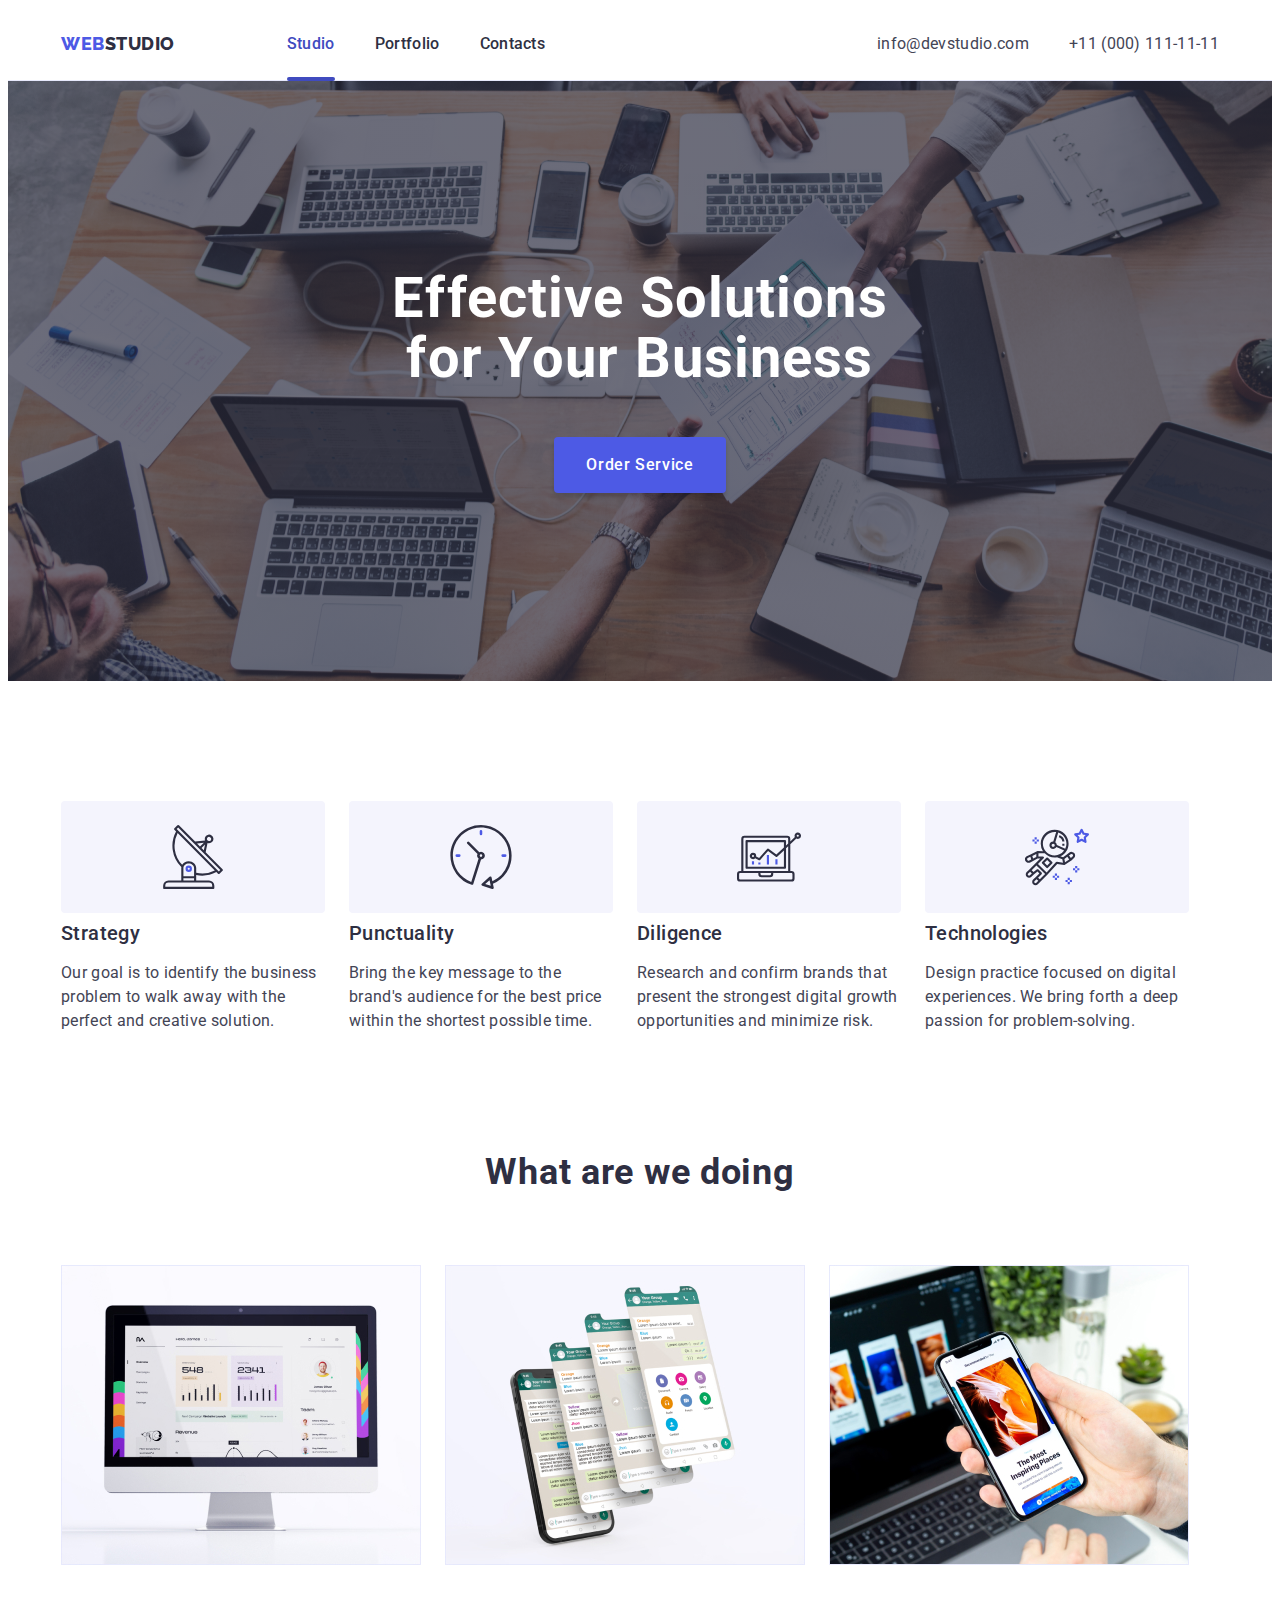
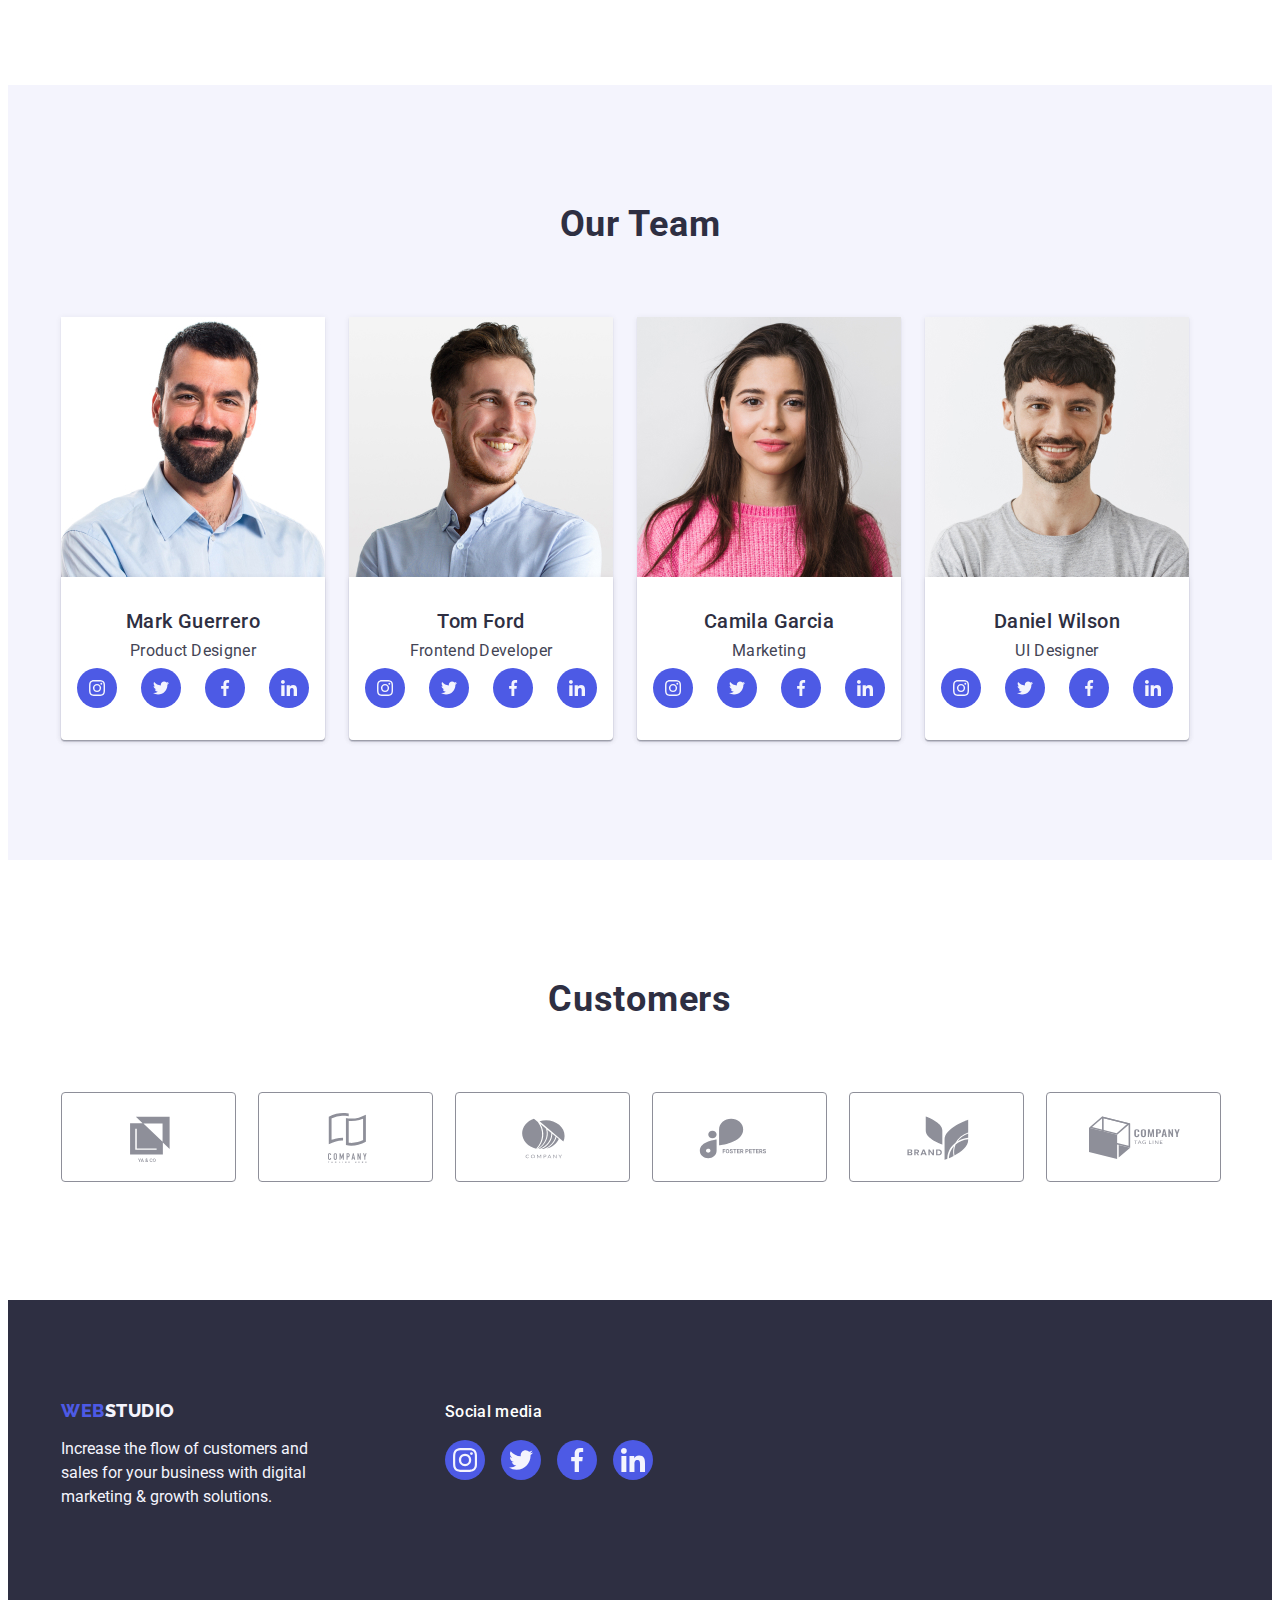
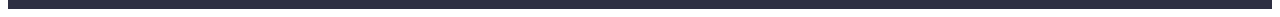
==== commit 1d90c6ea: "1" ====
--- a/index.html
+++ b/index.html
@@ -305,29 +305,29 @@
                         
                         <ul class="icon-footer-container list">
                             <li class="footer-icon-con">
-                                <a href="#">
-                                    <svg class="footer-social-icons" width="16" height="16">
+                                <a href="#" class="footer-link-icon">
+                                    <svg class="footer-social-icons" width="24" height="24">
                                         <use href="./images/icons/icons.svg#icon-instagram-2"></use>
                                     </svg>
                                 </a>
                             </li>
                             <li class="footer-icon-con">
-                                <a href="#">
-                                    <svg class="footer-social-icons" width="16" height="16">
+                                <a href="#" class="footer-link-icon">
+                                    <svg class="footer-social-icons" width="24" height="24">
                                         <use href="./images/icons/icons.svg#icon-twitter-1"></use>
                                     </svg>
                                 </a>
                             </li>
                             <li class="footer-icon-con">
-                                <a href="#">
-                                    <svg class="footer-social-icons" width="16" height="16">
+                                <a href="#" class="footer-link-icon">
+                                    <svg class="footer-social-icons" width="24" height="24">
                                         <use href="./images/icons/icons.svg#icon-facebook-1"></use>
                                     </svg>
                                 </a>
                             </li>
                             <li class="footer-icon-con">
-                                <a href="#">
-                                    <svg class="footer-social-icons" width="16" height="16">
+                                <a href="#" class="footer-link-icon">
+                                    <svg class="footer-social-icons" width="24" height="24">
                                         <use href="./images/icons/icons.svg#icon-linkedin-1"></use>
                                     </svg>
                                 </a>
--- a/css/style.css
+++ b/css/style.css
@@ -510,13 +510,18 @@
 .footer-icon-con {
     width: 40px;
     height: 40px;
+}
+.footer-link-icon {
+    width: 100%;
+    height: 100%;
+    background-color: #4D5AE5;
     border-radius: 50%;
-    background-color: #4D5AE5;
-    display: flex;
-    justify-content: center;
-    align-items: center;
-}
-.footer-icon-con:hover {
+    display: flex;
+    justify-content: center;
+    align-items: center;
+    transition: background-color 250ms cubic-bezier(0.4, 0, 0.2, 1);
+}
+.footer-link-icon:hover {
     background-color: #31D0AA;
 }
 
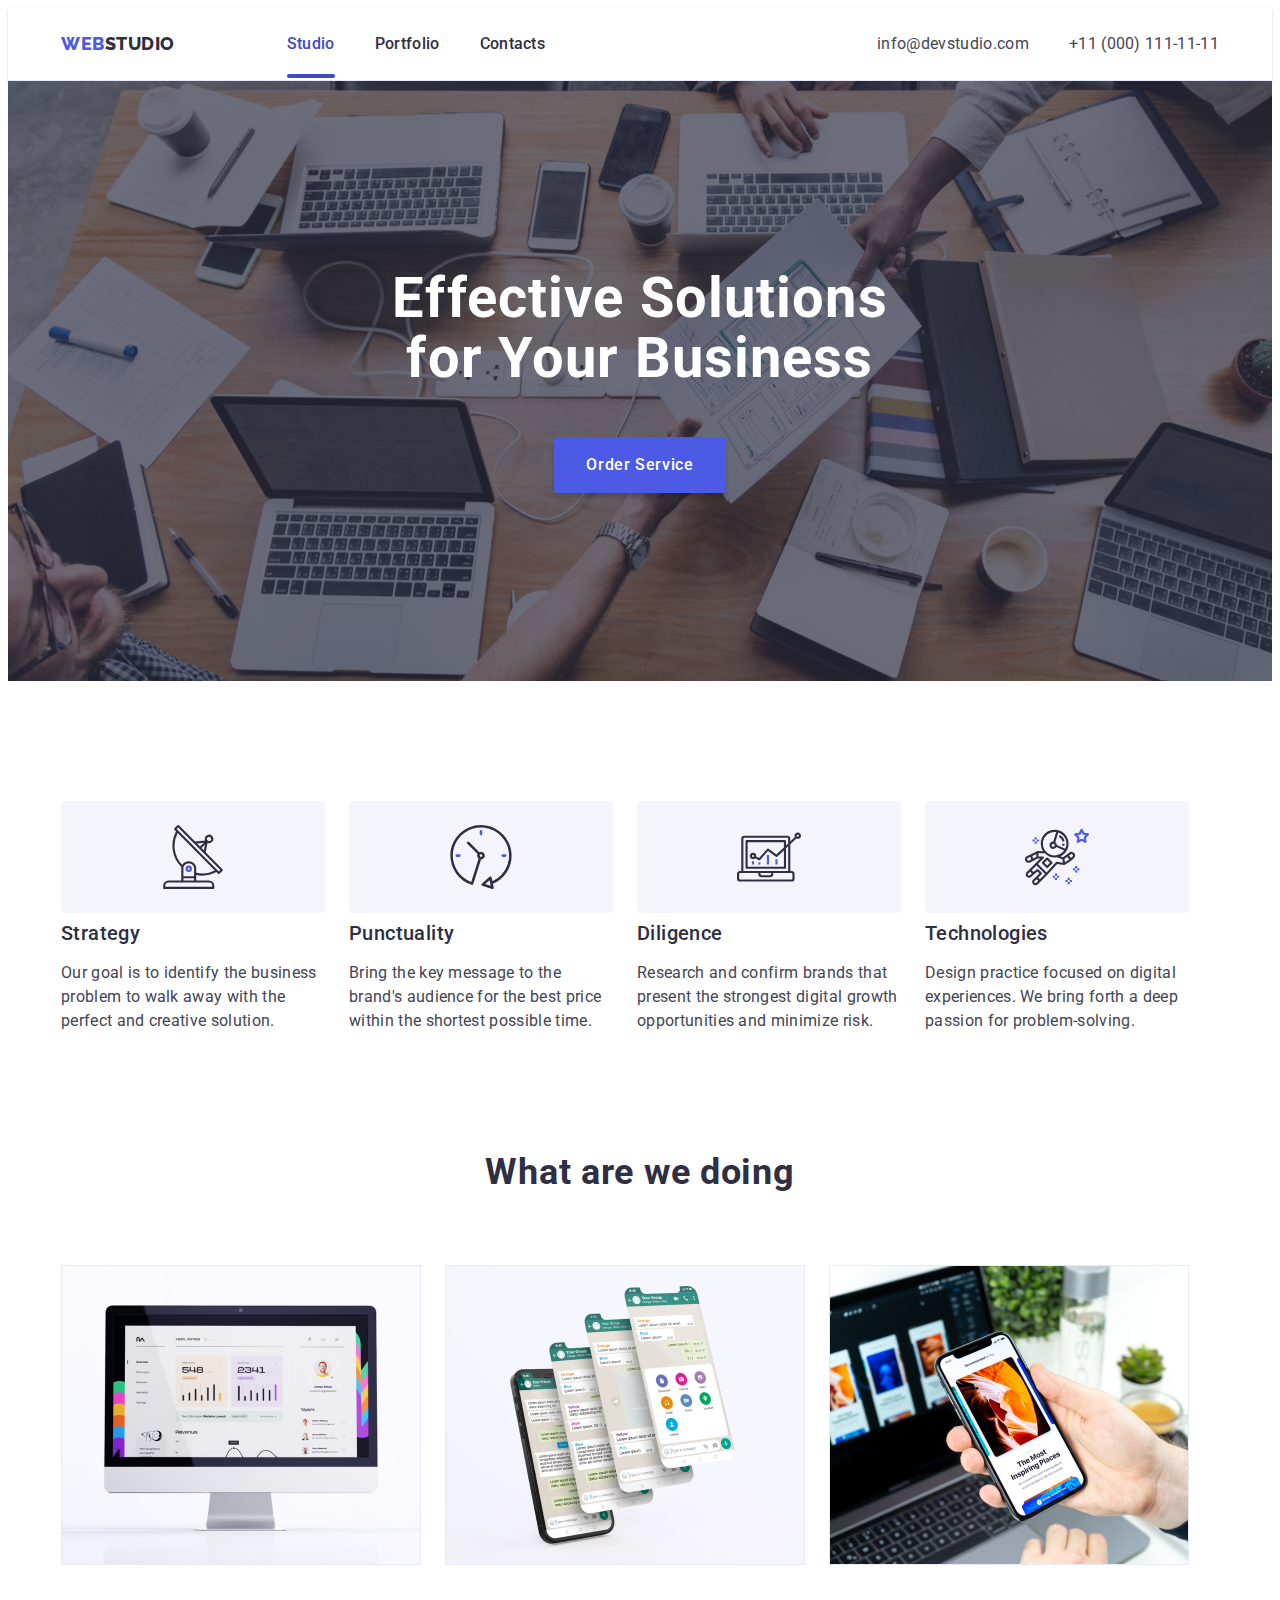
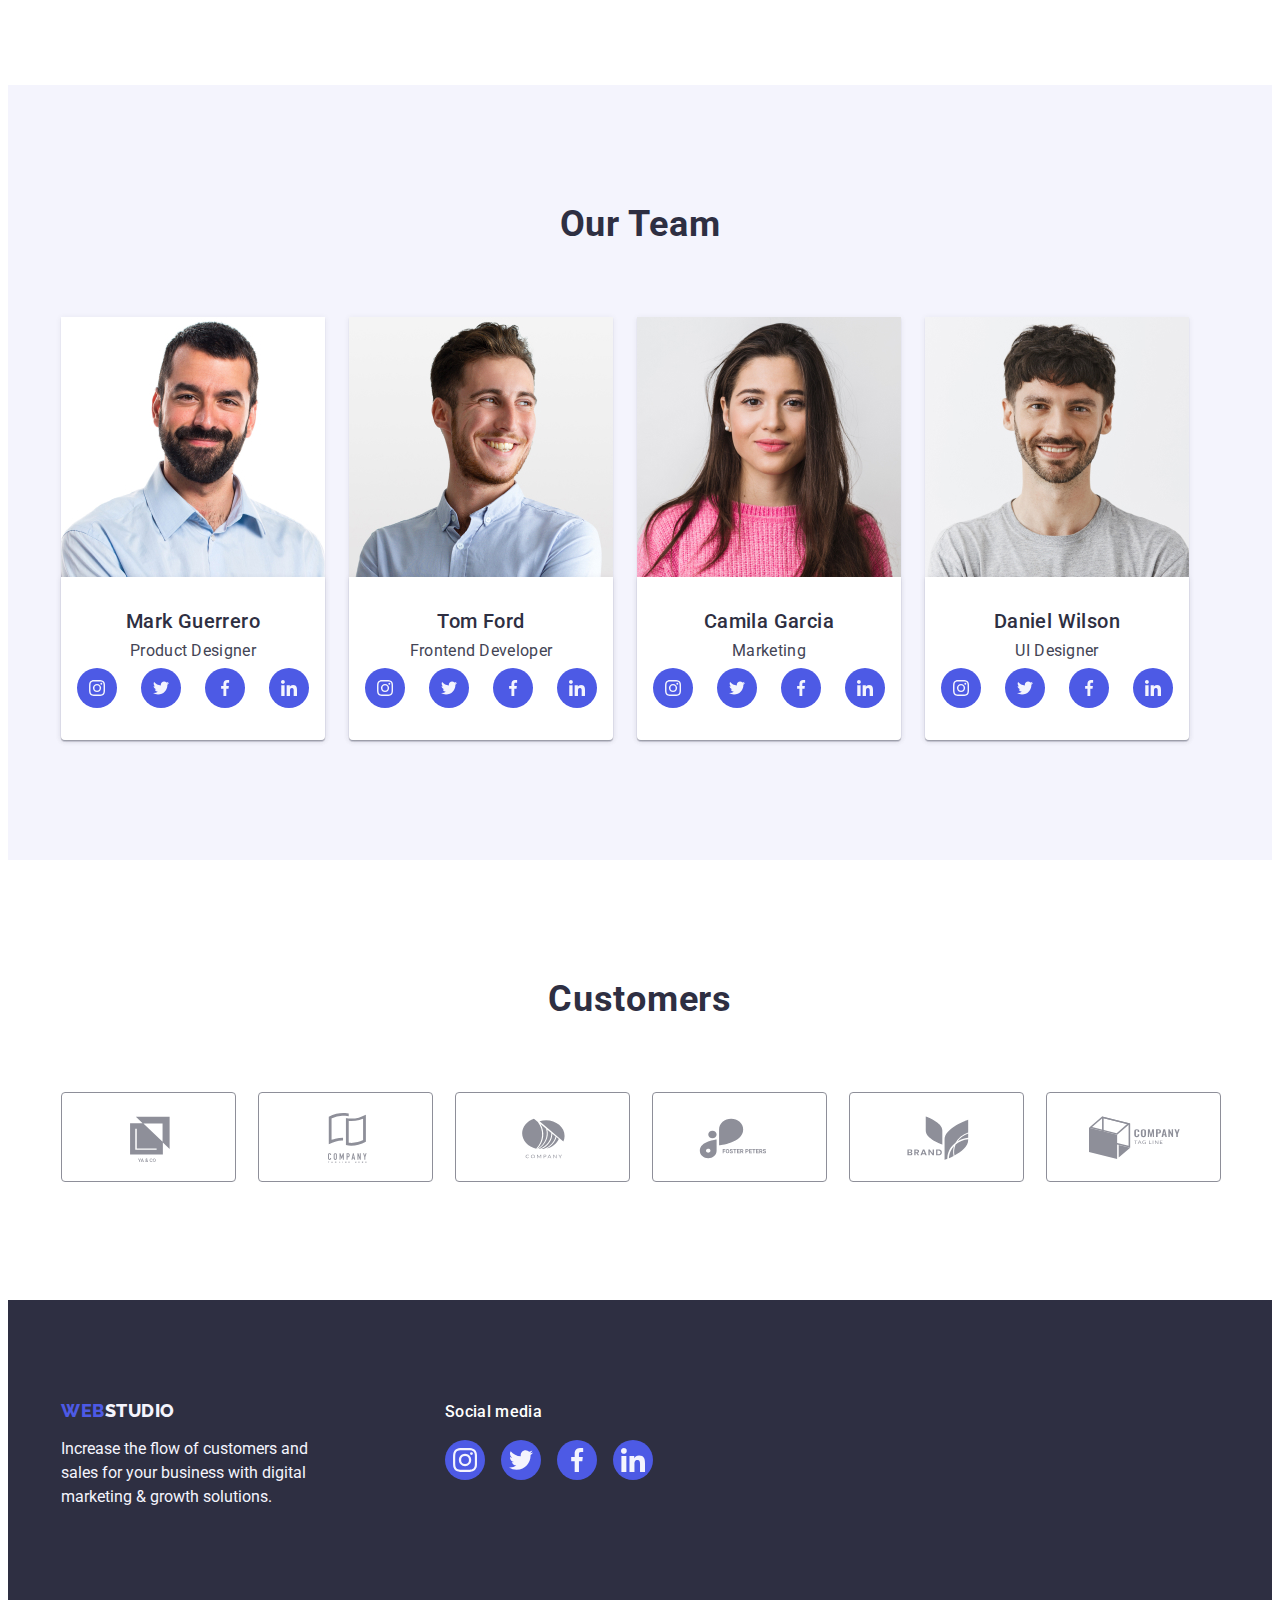
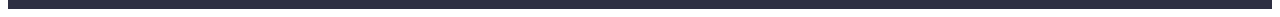
==== commit 60ea4e67: "1" ====
--- a/index.html
+++ b/index.html
@@ -22,7 +22,7 @@
             <nav class="header-navigation">
                 <a href="./index.html" class="first-logo-word link">Web<span class="second-logo-word link">Studio</span></a>
                     <ul class="list header-menu">
-                        <li class="list-header current"><a href="./index.html" class="link list-menu current-color">Studio</a></li>
+                        <li class="list-header"><a href="./index.html" class="link list-menu current-color current">Studio</a></li>
                         <li class="list-header"><a href="./portfolio.html" class="link list-menu">Portfolio</a></li>
                         <li class="list-header"><a href="" class="link list-menu">Contacts</a></li>
                     </ul>
@@ -50,7 +50,7 @@
                 <li class="work-item">
                     <div class="icon-adv-container">
                         <svg class="icons-advantages" width="64" height="64">
-                            <use href="./images/icons/icons.svg#icon-antenna-1"></use>
+                            <use href="./images/icons.svg#icon-antenna-1"></use>
                         </svg>
                     </div>
                     <h3 class="list-description">Strategy</h3>
@@ -59,7 +59,7 @@
                 <li class="work-item">
                     <div class="icon-adv-container">
                         <svg class="icons-advantages" width="64" height="64">
-                            <use href="./images/icons/icons.svg#icon-clock-1"></use>
+                            <use href="./images/icons.svg#icon-clock-1"></use>
                         </svg>
                     </div>
                     <h3 class="list-description">Punctuality</h3>
@@ -68,7 +68,7 @@
                 <li class="work-item">
                     <div class="icon-adv-container">
                         <svg class="icons-advantages" width="64" height="64">
-                            <use href="./images/icons/icons.svg#icon-diagram-1"></use>
+                            <use href="./images/icons.svg#icon-diagram-1"></use>
                         </svg>
                     </div>
                     <h3 class="list-description">Diligence</h3>
@@ -77,7 +77,7 @@
                 <li class="work-item">
                     <div class="icon-adv-container">
                         <svg class="icons-advantages" width="64" height="64">
-                            <use href="./images/icons/icons.svg#icon-astronaut-1"></use>
+                            <use href="./images/icons.svg#icon-astronaut-1"></use>
                         </svg>
                     </div>
                     <h3 class="list-description">Technologies</h3>
@@ -108,28 +108,28 @@
                             <li class="icon-list">
                                 <a href="#" class="work-icon-con">
                                     <svg class="work-social-icons" width="16" height="16"> 
-                                        <use href="./images/icons/icons.svg#icon-instagram-2"></use>
-                                    </svg>
-                                </a>
-                            </li>
-                            <li class="icon-list">
-                                <a href="#" class="work-icon-con">
-                                    <svg class="work-social-icons" width="16" height="16">
-                                        <use href="./images/icons/icons.svg#icon-twitter-1"></use>
-                                    </svg>
-                                </a>
-                            </li>
-                            <li class="icon-list">
-                                <a href="#" class="work-icon-con">
-                                    <svg class="work-social-icons" width="16" height="16">
-                                        <use href="./images/icons/icons.svg#icon-facebook-1"></use>
-                                    </svg>
-                                </a>
-                            </li>
-                            <li class="icon-list">
-                                <a href="#" class="work-icon-con">
-                                    <svg class="work-social-icons" width="16" height="16">
-                                        <use href="./images/icons/icons.svg#icon-linkedin-1"></use>
+                                        <use href="./images/icons.svg#icon-instagram-2"></use>
+                                    </svg>
+                                </a>
+                            </li>
+                            <li class="icon-list">
+                                <a href="#" class="work-icon-con">
+                                    <svg class="work-social-icons" width="16" height="16">
+                                        <use href="./images/icons.svg#icon-twitter-1"></use>
+                                    </svg>
+                                </a>
+                            </li>
+                            <li class="icon-list">
+                                <a href="#" class="work-icon-con">
+                                    <svg class="work-social-icons" width="16" height="16">
+                                        <use href="./images/icons.svg#icon-facebook-1"></use>
+                                    </svg>
+                                </a>
+                            </li>
+                            <li class="icon-list">
+                                <a href="#" class="work-icon-con">
+                                    <svg class="work-social-icons" width="16" height="16">
+                                        <use href="./images/icons.svg#icon-linkedin-1"></use>
                                     </svg>
                                 </a>
                             </li>
@@ -143,28 +143,28 @@
                             <li class="icon-list">
                                 <a href="#" class="work-icon-con">
                                     <svg class="work-social-icons" width="16" height="16"> 
-                                        <use href="./images/icons/icons.svg#icon-instagram-2"></use>
-                                    </svg>
-                                </a>
-                            </li>
-                            <li class="icon-list">
-                                <a href="#" class="work-icon-con">
-                                    <svg class="work-social-icons" width="16" height="16">
-                                        <use href="./images/icons/icons.svg#icon-twitter-1"></use>
-                                    </svg>
-                                </a>
-                            </li>
-                            <li class="icon-list">
-                                <a href="#" class="work-icon-con">
-                                    <svg class="work-social-icons" width="16" height="16">
-                                        <use href="./images/icons/icons.svg#icon-facebook-1"></use>
-                                    </svg>
-                                </a>
-                            </li>
-                            <li class="icon-list">
-                                <a href="#" class="work-icon-con">
-                                    <svg class="work-social-icons" width="16" height="16">
-                                        <use href="./images/icons/icons.svg#icon-linkedin-1"></use>
+                                        <use href="./images/icons.svg#icon-instagram-2"></use>
+                                    </svg>
+                                </a>
+                            </li>
+                            <li class="icon-list">
+                                <a href="#" class="work-icon-con">
+                                    <svg class="work-social-icons" width="16" height="16">
+                                        <use href="./images/icons.svg#icon-twitter-1"></use>
+                                    </svg>
+                                </a>
+                            </li>
+                            <li class="icon-list">
+                                <a href="#" class="work-icon-con">
+                                    <svg class="work-social-icons" width="16" height="16">
+                                        <use href="./images/icons.svg#icon-facebook-1"></use>
+                                    </svg>
+                                </a>
+                            </li>
+                            <li class="icon-list">
+                                <a href="#" class="work-icon-con">
+                                    <svg class="work-social-icons" width="16" height="16">
+                                        <use href="./images/icons.svg#icon-linkedin-1"></use>
                                     </svg>
                                 </a>
                             </li>
@@ -178,28 +178,28 @@
                             <li class="icon-list">
                                 <a href="#" class="work-icon-con">
                                     <svg class="work-social-icons" width="16" height="16"> 
-                                        <use href="./images/icons/icons.svg#icon-instagram-2"></use>
-                                    </svg>
-                                </a>
-                            </li>
-                            <li class="icon-list">
-                                <a href="#" class="work-icon-con">
-                                    <svg class="work-social-icons" width="16" height="16">
-                                        <use href="./images/icons/icons.svg#icon-twitter-1"></use>
-                                    </svg>
-                                </a>
-                            </li>
-                            <li class="icon-list">
-                                <a href="#" class="work-icon-con">
-                                    <svg class="work-social-icons" width="16" height="16">
-                                        <use href="./images/icons/icons.svg#icon-facebook-1"></use>
-                                    </svg>
-                                </a>
-                            </li>
-                            <li class="icon-list">
-                                <a href="#" class="work-icon-con">
-                                    <svg class="work-social-icons" width="16" height="16">
-                                        <use href="./images/icons/icons.svg#icon-linkedin-1"></use>
+                                        <use href="./images/icons.svg#icon-instagram-2"></use>
+                                    </svg>
+                                </a>
+                            </li>
+                            <li class="icon-list">
+                                <a href="#" class="work-icon-con">
+                                    <svg class="work-social-icons" width="16" height="16">
+                                        <use href="./images/icons.svg#icon-twitter-1"></use>
+                                    </svg>
+                                </a>
+                            </li>
+                            <li class="icon-list">
+                                <a href="#" class="work-icon-con">
+                                    <svg class="work-social-icons" width="16" height="16">
+                                        <use href="./images/icons.svg#icon-facebook-1"></use>
+                                    </svg>
+                                </a>
+                            </li>
+                            <li class="icon-list">
+                                <a href="#" class="work-icon-con">
+                                    <svg class="work-social-icons" width="16" height="16">
+                                        <use href="./images/icons.svg#icon-linkedin-1"></use>
                                     </svg>
                                 </a>
                             </li>
@@ -213,28 +213,28 @@
                             <li class="icon-list">
                                 <a href="#" class="work-icon-con">
                                     <svg class="work-social-icons" width="16" height="16"> 
-                                        <use href="./images/icons/icons.svg#icon-instagram-2"></use>
-                                    </svg>
-                                </a>
-                            </li>
-                            <li class="icon-list">
-                                <a href="#" class="work-icon-con">
-                                    <svg class="work-social-icons" width="16" height="16">
-                                        <use href="./images/icons/icons.svg#icon-twitter-1"></use>
-                                    </svg>
-                                </a>
-                            </li>
-                            <li class="icon-list">
-                                <a href="#" class="work-icon-con">
-                                    <svg class="work-social-icons" width="16" height="16">
-                                        <use href="./images/icons/icons.svg#icon-facebook-1"></use>
-                                    </svg>
-                                </a>
-                            </li>
-                            <li class="icon-list">
-                                <a href="#" class="work-icon-con">
-                                    <svg class="work-social-icons" width="16" height="16">
-                                        <use href="./images/icons/icons.svg#icon-linkedin-1"></use>
+                                        <use href="./images/icons.svg#icon-instagram-2"></use>
+                                    </svg>
+                                </a>
+                            </li>
+                            <li class="icon-list">
+                                <a href="#" class="work-icon-con">
+                                    <svg class="work-social-icons" width="16" height="16">
+                                        <use href="./images/icons.svg#icon-twitter-1"></use>
+                                    </svg>
+                                </a>
+                            </li>
+                            <li class="icon-list">
+                                <a href="#" class="work-icon-con">
+                                    <svg class="work-social-icons" width="16" height="16">
+                                        <use href="./images/icons.svg#icon-facebook-1"></use>
+                                    </svg>
+                                </a>
+                            </li>
+                            <li class="icon-list">
+                                <a href="#" class="work-icon-con">
+                                    <svg class="work-social-icons" width="16" height="16">
+                                        <use href="./images/icons.svg#icon-linkedin-1"></use>
                                     </svg>
                                 </a>
                             </li>
@@ -251,42 +251,42 @@
                 <li class="customers-item-list list">
                     <a class="customer-link" href="#">
                         <svg class="customers-item" height="54" width="104">
-                            <use href="./images/icons/icons.svg#icon-Logo"></use>
-                        </svg>
-                    </a>
-                </li>
-                <li class="customers-item-list list">
-                    <a class="customer-link" href="#">
-                        <svg class="customers-item" height="54" width="104">
-                            <use href="./images/icons/icons.svg#icon-Logo-1"></use>
-                        </svg>
-                    </a>
-                </li>
-                <li class="customers-item-list list">
-                    <a class="customer-link" href="#">
-                        <svg class="customers-item" height="54" width="104">
-                            <use href="./images/icons/icons.svg#icon-Logo-2"></use>
-                        </svg>
-                    </a>
-                </li>
-                <li class="customers-item-list list">
-                    <a class="customer-link" href="#">
-                        <svg class="customers-item" height="54" width="104">
-                            <use href="./images/icons/icons.svg#icon-Logo-3"></use>
-                        </svg>
-                    </a>
-                </li>
-                <li class="customers-item-list list">
-                    <a class="customer-link" href="#">
-                        <svg class="customers-item" height="54" width="104">
-                            <use href="./images/icons/icons.svg#icon-Logo-4"></use>
-                        </svg>
-                    </a>
-                </li>
-                <li class="customers-item-list list">
-                    <a class="customer-link" href="#">
-                        <svg class="customers-item" height="54" width="104">
-                            <use href="./images/icons/icons.svg#icon-Logo-5"></use>
+                            <use href="./images/icons.svg#icon-Logo"></use>
+                        </svg>
+                    </a>
+                </li>
+                <li class="customers-item-list list">
+                    <a class="customer-link" href="#">
+                        <svg class="customers-item" height="54" width="104">
+                            <use href="./images/icons.svg#icon-Logo-1"></use>
+                        </svg>
+                    </a>
+                </li>
+                <li class="customers-item-list list">
+                    <a class="customer-link" href="#">
+                        <svg class="customers-item" height="54" width="104">
+                            <use href="./images/icons.svg#icon-Logo-2"></use>
+                        </svg>
+                    </a>
+                </li>
+                <li class="customers-item-list list">
+                    <a class="customer-link" href="#">
+                        <svg class="customers-item" height="54" width="104">
+                            <use href="./images/icons.svg#icon-Logo-3"></use>
+                        </svg>
+                    </a>
+                </li>
+                <li class="customers-item-list list">
+                    <a class="customer-link" href="#">
+                        <svg class="customers-item" height="54" width="104">
+                            <use href="./images/icons.svg#icon-Logo-4"></use>
+                        </svg>
+                    </a>
+                </li>
+                <li class="customers-item-list list">
+                    <a class="customer-link" href="#">
+                        <svg class="customers-item" height="54" width="104">
+                            <use href="./images/icons.svg#icon-Logo-5"></use>
                         </svg>
                     </a>
                 </li>
@@ -307,39 +307,40 @@
                             <li class="footer-icon-con">
                                 <a href="#" class="footer-link-icon">
                                     <svg class="footer-social-icons" width="24" height="24">
-                                        <use href="./images/icons/icons.svg#icon-instagram-2"></use>
+                                        <use href="./images/icons.svg#icon-instagram-2"></use>
                                     </svg>
                                 </a>
                             </li>
                             <li class="footer-icon-con">
                                 <a href="#" class="footer-link-icon">
                                     <svg class="footer-social-icons" width="24" height="24">
-                                        <use href="./images/icons/icons.svg#icon-twitter-1"></use>
+                                        <use href="./images/icons.svg#icon-twitter-1"></use>
                                     </svg>
                                 </a>
                             </li>
                             <li class="footer-icon-con">
                                 <a href="#" class="footer-link-icon">
                                     <svg class="footer-social-icons" width="24" height="24">
-                                        <use href="./images/icons/icons.svg#icon-facebook-1"></use>
+                                        <use href="./images/icons.svg#icon-facebook-1"></use>
                                     </svg>
                                 </a>
                             </li>
                             <li class="footer-icon-con">
                                 <a href="#" class="footer-link-icon">
                                     <svg class="footer-social-icons" width="24" height="24">
-                                        <use href="./images/icons/icons.svg#icon-linkedin-1"></use>
+                                        <use href="./images/icons.svg#icon-linkedin-1"></use>
                                     </svg>
                                 </a>
                             </li>
                         </ul>
+                    </div>
         </div>
     </footer>
     <div class="backdrop is-hidden" data-modal>
         <div class="modal">
             <button type="button" class="modal-close-btn" data-modal-close>
                 <svg class="close-icon-modal" width="24" height="24">
-                    <use href="./images/icons/icons.svg#icon-close"></use>
+                    <use href="./images/icons.svg#icon-close"></use>
                 </svg>
             </button>
         </div>
--- a/css/style.css
+++ b/css/style.css
@@ -104,6 +104,7 @@
     line-height: 24px;
     font-style: normal;
     letter-spacing: 0.02em;
+    transition: ;
 }
 .list-adress:hover,
 .list-adress:focus {
@@ -267,6 +268,7 @@
     letter-spacing: 0.02em;
     font-weight: 500;
     padding: 24px 0;
+    transition: color 250ms cubic-bezier(0.4, 0, 0.2, 1);
     
 }
 .list-menu:hover,
@@ -299,6 +301,7 @@
     padding-top: 24px;
     padding-bottom: 24px;
     border-bottom: 1px solid #e7e9fc;
+    box-shadow: 0px 2px 1px rgba(46, 47, 66, 0.08), 0px 1px 1px rgba(46, 47, 66, 0.16), 0px 1px 6px rgba(46, 47, 66, 0.08);
 }
 .header-navigation {
     display: flex;
@@ -438,7 +441,7 @@
 .current::after {
     content: '';
     position: absolute;
-    bottom: -25px;
+    bottom: -1px;
     width: 100%;
     height: 4px;
     border-radius: 2px;
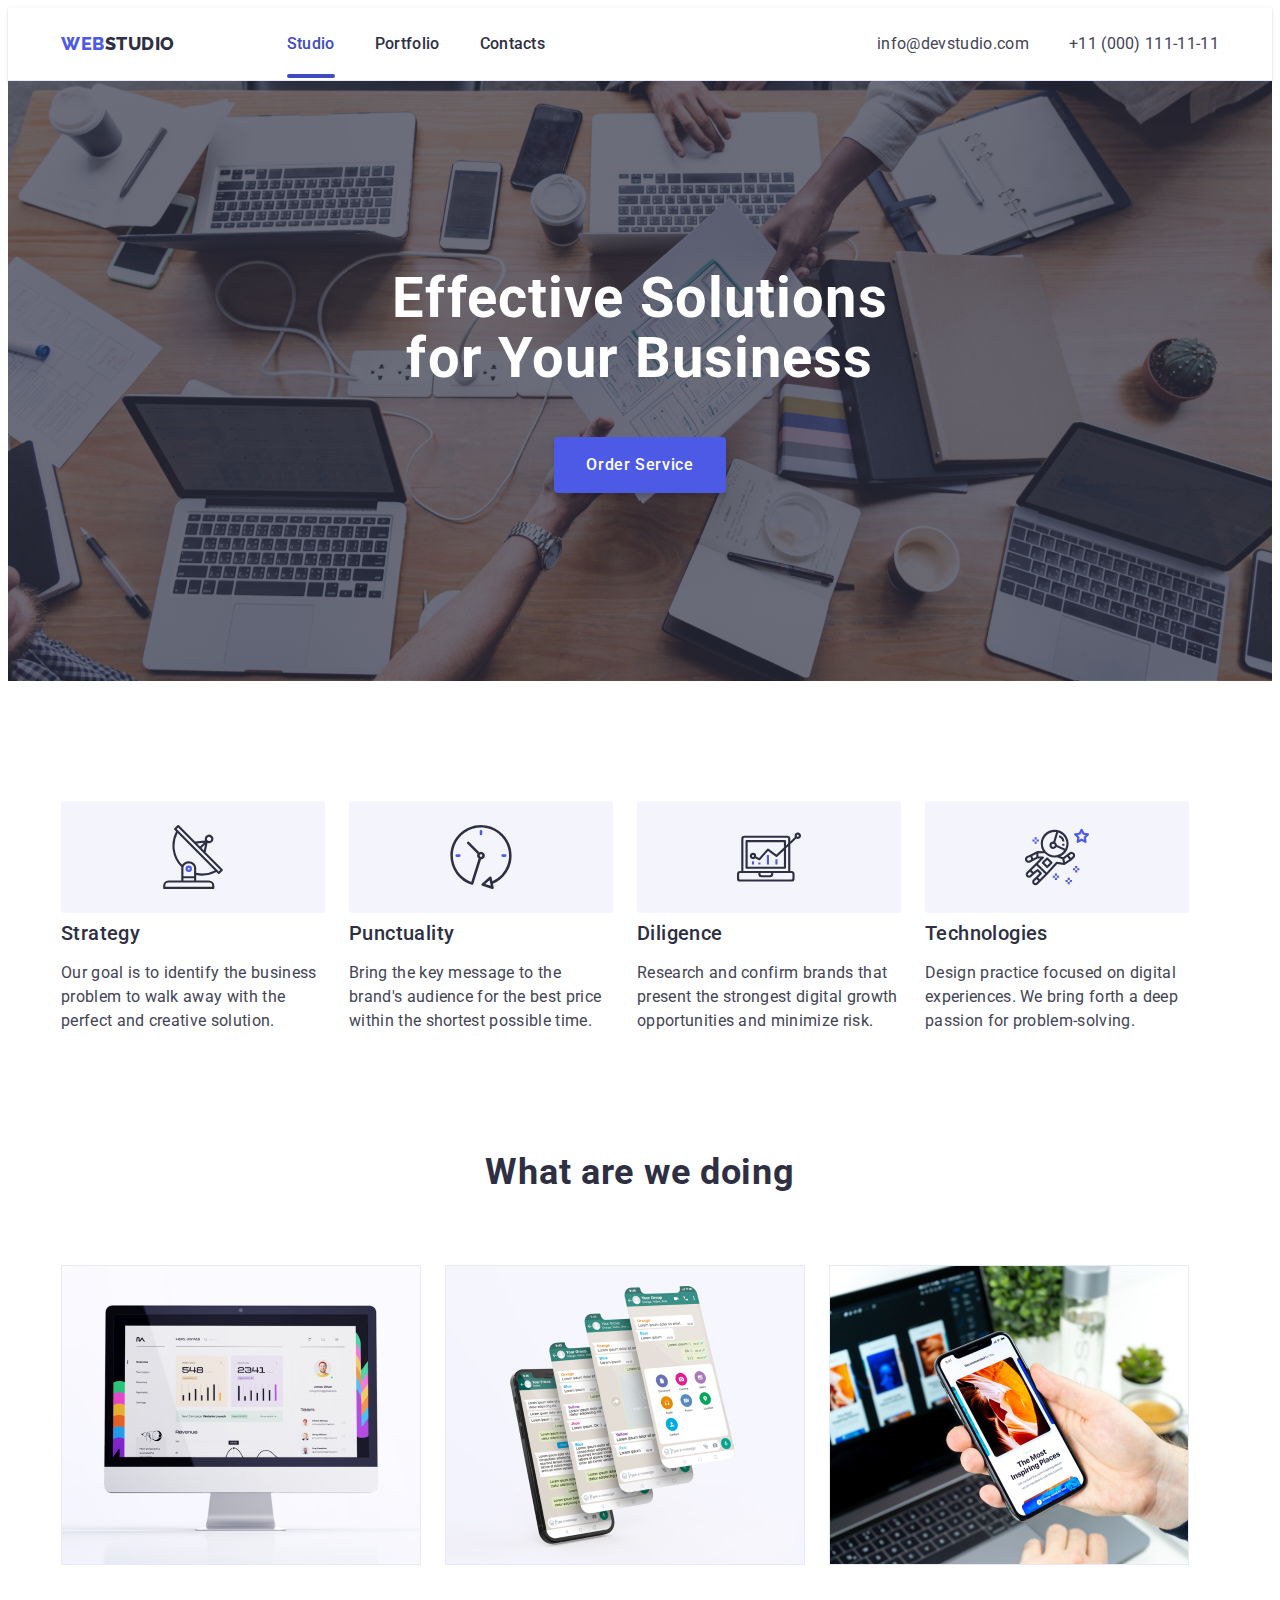
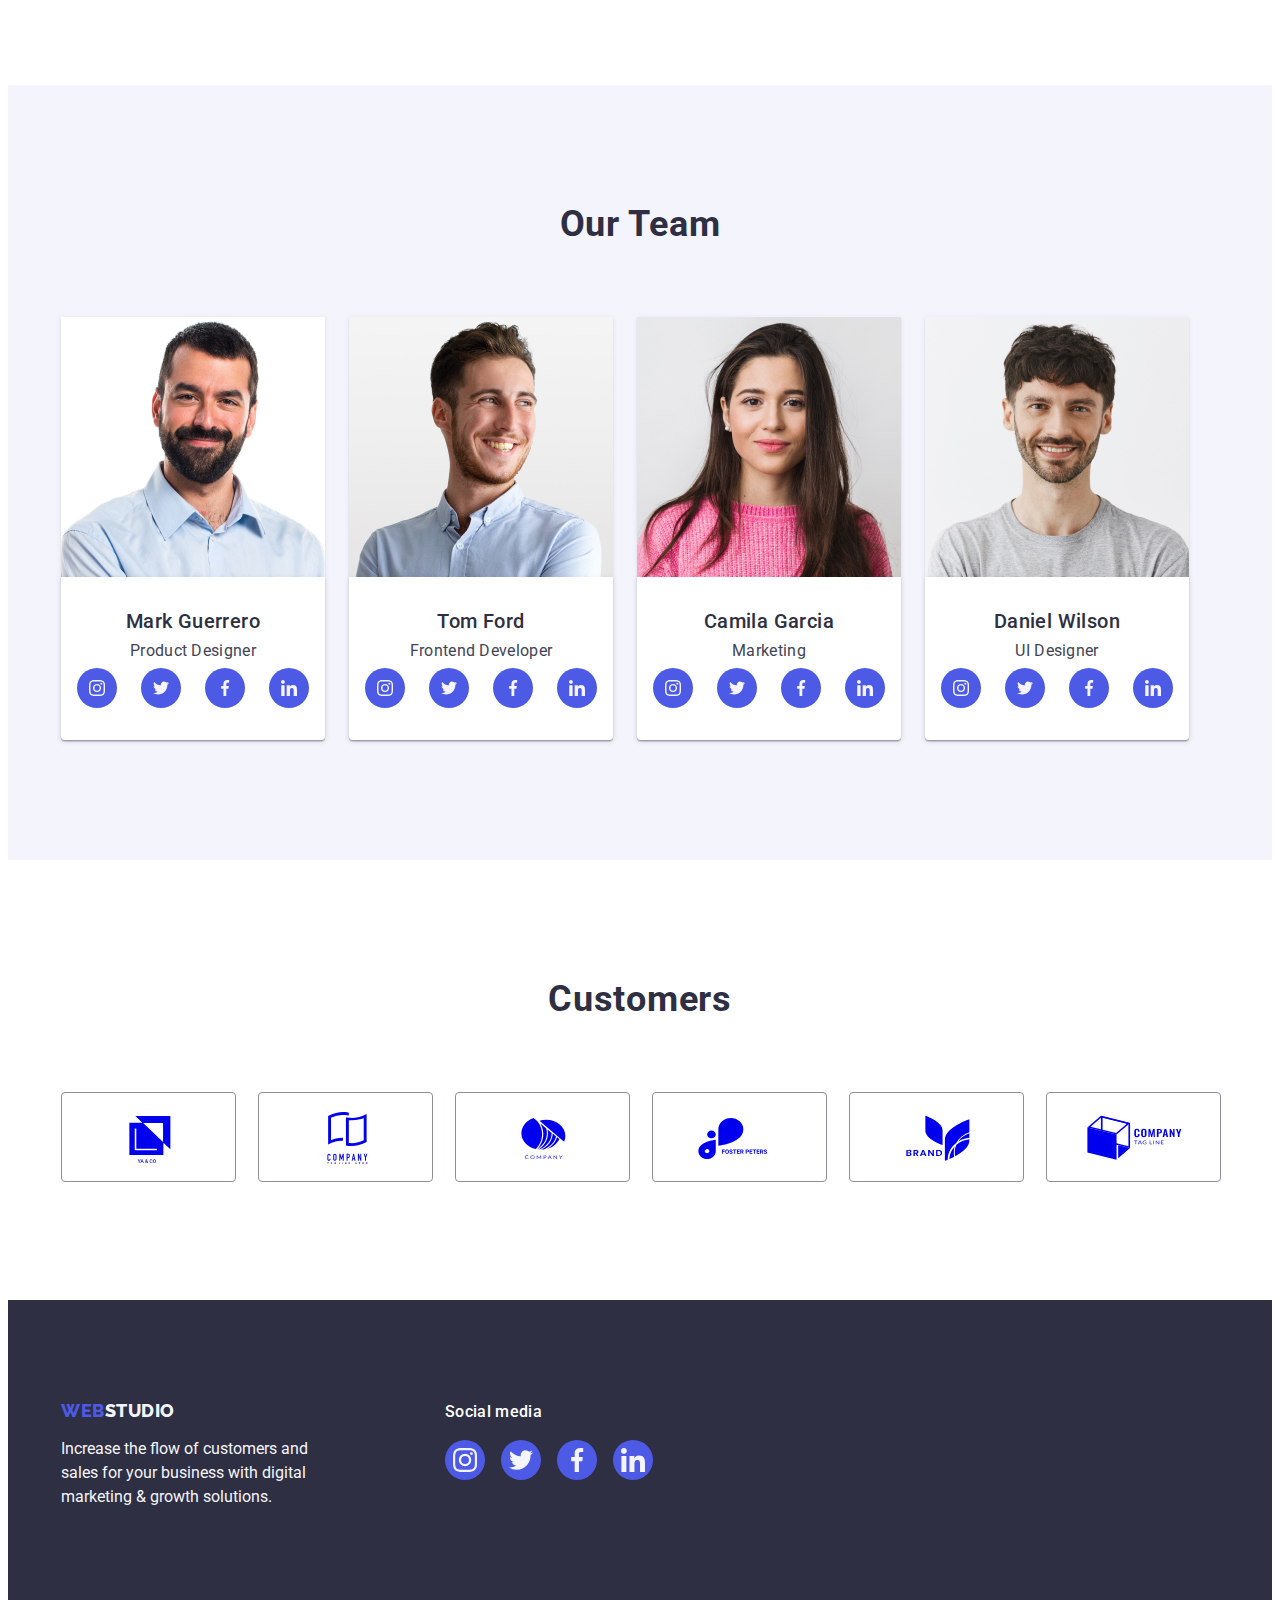
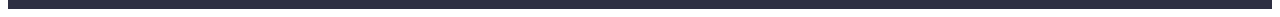
==== commit c0edde08: "1" ====
--- a/index.html
+++ b/index.html
@@ -250,42 +250,42 @@
             <ul class="customers-items">
                 <li class="customers-item-list list">
                     <a class="customer-link" href="#">
-                        <svg class="customers-item" height="54" width="104">
+                        <svg class="customers-item" height="56" width="104">
                             <use href="./images/icons.svg#icon-Logo"></use>
                         </svg>
                     </a>
                 </li>
                 <li class="customers-item-list list">
                     <a class="customer-link" href="#">
-                        <svg class="customers-item" height="54" width="104">
+                        <svg class="customers-item" height="56" width="104">
                             <use href="./images/icons.svg#icon-Logo-1"></use>
                         </svg>
                     </a>
                 </li>
                 <li class="customers-item-list list">
                     <a class="customer-link" href="#">
-                        <svg class="customers-item" height="54" width="104">
+                        <svg class="customers-item" height="56" width="104">
                             <use href="./images/icons.svg#icon-Logo-2"></use>
                         </svg>
                     </a>
                 </li>
                 <li class="customers-item-list list">
                     <a class="customer-link" href="#">
-                        <svg class="customers-item" height="54" width="104">
+                        <svg class="customers-item" height="56" width="104">
                             <use href="./images/icons.svg#icon-Logo-3"></use>
                         </svg>
                     </a>
                 </li>
                 <li class="customers-item-list list">
                     <a class="customer-link" href="#">
-                        <svg class="customers-item" height="54" width="104">
+                        <svg class="customers-item" height="56" width="104">
                             <use href="./images/icons.svg#icon-Logo-4"></use>
                         </svg>
                     </a>
                 </li>
                 <li class="customers-item-list list">
                     <a class="customer-link" href="#">
-                        <svg class="customers-item" height="54" width="104">
+                        <svg class="customers-item" height="56" width="104">
                             <use href="./images/icons.svg#icon-Logo-5"></use>
                         </svg>
                     </a>
--- a/css/style.css
+++ b/css/style.css
@@ -6,6 +6,7 @@
 }
 :root {
     --primary-black-color: #2e2f42;
+    --primary-grey-color: #8e8f99;
 }
 a {
     text-decoration: none;
@@ -104,7 +105,7 @@
     line-height: 24px;
     font-style: normal;
     letter-spacing: 0.02em;
-    transition: ;
+    transition: color 250ms cubic-bezier(0.4, 0, 0.2, 1);
 }
 .list-adress:hover,
 .list-adress:focus {
@@ -128,6 +129,7 @@
     height: 56px;
     border: none;
     cursor: pointer;
+    transition: background-color 250ms cubic-bezier(0.4, 0, 0.2, 1);
 }
 .order-button:hover,
 .order-button:focus {
@@ -137,9 +139,10 @@
 .button-section {
     background-color: #2E2F42;
     padding: 188px 0;
-    background-image: linear-gradient(rgba(46, 47, 66, 0.70), rgba(46, 47, 66, 0.70)),
-    url(/images/people-office\ 1.png);
+    background-image: linear-gradient(rgba(46, 47, 66, 0.70), rgba(46, 47, 66, 0.70)), url(/images/people-office\ 1.png);
     background-repeat: no-repeat;
+    background-position: center;
+    background-size: cover;
     max-width: 1440px;
     margin: 0 auto;
 }
@@ -269,7 +272,6 @@
     font-weight: 500;
     padding: 24px 0;
     transition: color 250ms cubic-bezier(0.4, 0, 0.2, 1);
-    
 }
 .list-menu:hover,
 .list-menu:focus {
@@ -456,23 +458,23 @@
     width: 100%;
     height: 100%;
     border-radius: 4px;
-    border: 1px solid #8E8F99;
-    justify-content: center;
-    align-items: center;
-    display: flex;
-    transition: border-color 250ms cubic-bezier(0.4, 0, 0.2, 1);
+    border: 1px solid var(--primary-grey-color);
+    justify-content: center;
+    align-items: center;
+    display: flex;
+    transition: border-color 250ms cubic-bezier(0.4, 0, 0.2, 1), color 250ms cubic-bezier(0.4, 0, 0.2, 1);
 }
 .customers-items {
     display: flex;
     justify-content: center;
     gap: 24px;
-}
-.customers-item {
-    fill: #8E8F99;
-    transition: fill 250ms cubic-bezier(0.4, 0, 0.2, 1);
-}
-.customer-link:hover {
-    border-color: #404BBF; 
+    fill: currentColor;
+}
+
+.customer-link:hover,
+.customer-link:focus {
+    border-color: #404bbf;
+    color: #404bbf;
 }
 
 .customer-link:hover .customers-item {
@@ -524,7 +526,8 @@
     align-items: center;
     transition: background-color 250ms cubic-bezier(0.4, 0, 0.2, 1);
 }
-.footer-link-icon:hover {
+.footer-link-icon:hover,
+.footer-link-icon:focus {
     background-color: #31D0AA;
 }
 
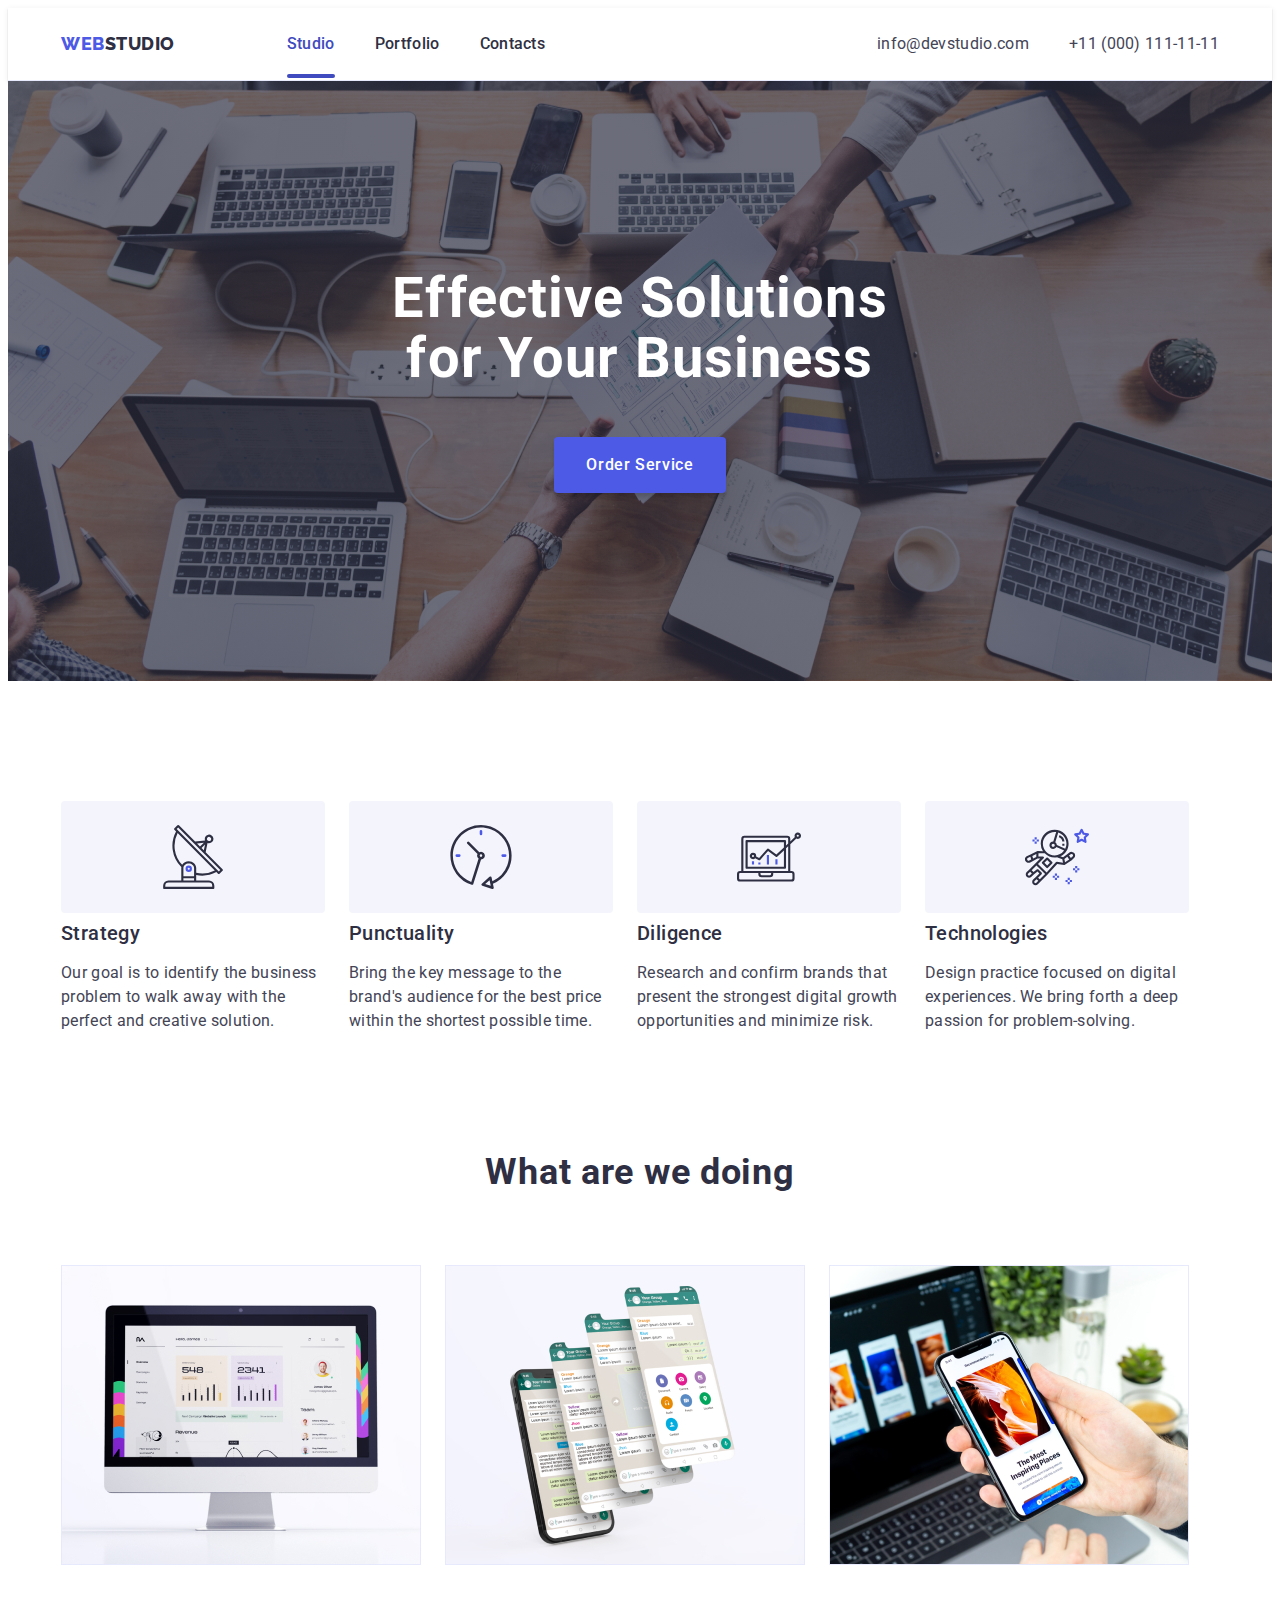
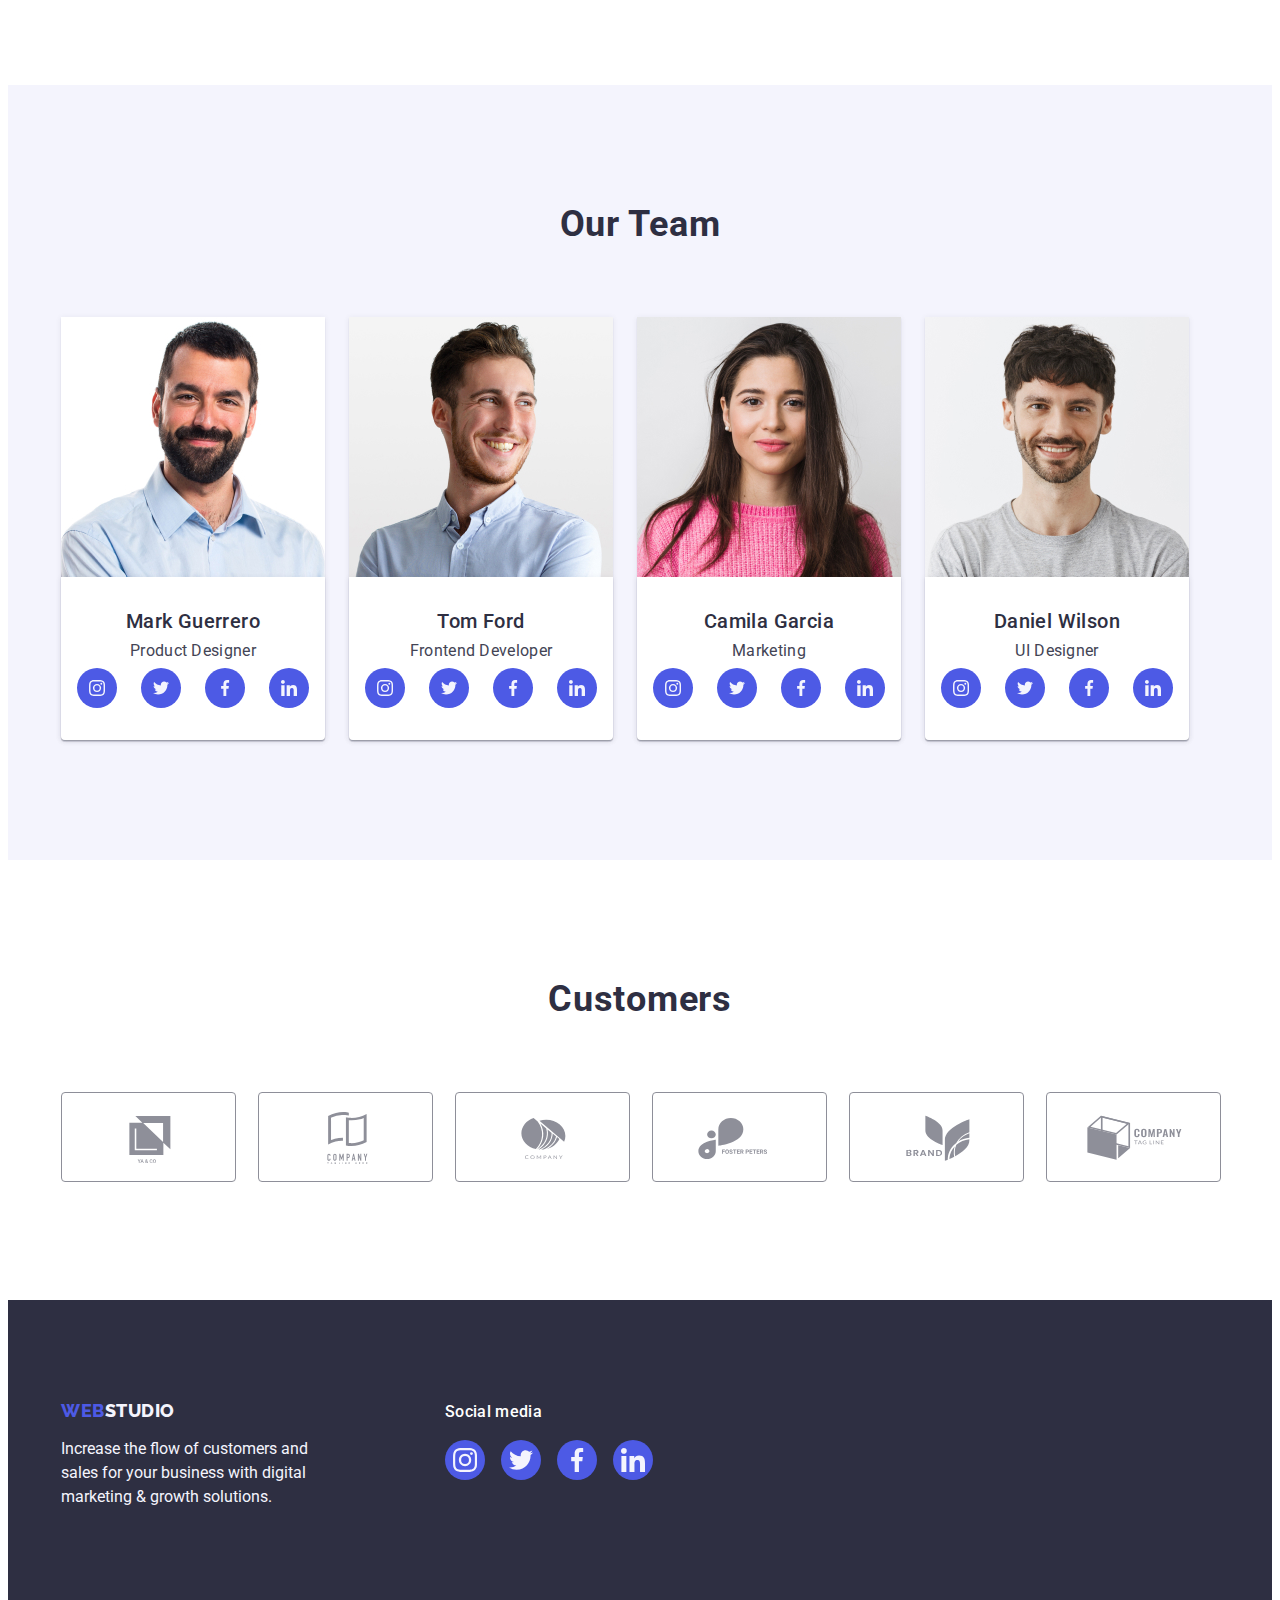
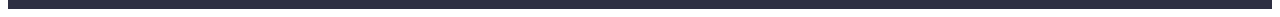
==== commit 5e6def30: "css" ====
--- a/index.html
+++ b/index.html
@@ -339,8 +339,8 @@
     <div class="backdrop is-hidden" data-modal>
         <div class="modal">
             <button type="button" class="modal-close-btn" data-modal-close>
-                <svg class="close-icon-modal" width="24" height="24">
-                    <use href="./images/icons.svg#icon-close"></use>
+                <svg class="close-icon-modal" width="8" height="8">
+                    <use href="./images/icons.svg#icon-close-black-18dp-2-1"></use>
                 </svg>
             </button>
         </div>
--- a/css/style.css
+++ b/css/style.css
@@ -139,7 +139,7 @@
 .button-section {
     background-color: #2E2F42;
     padding: 188px 0;
-    background-image: linear-gradient(rgba(46, 47, 66, 0.70), rgba(46, 47, 66, 0.70)), url(/images/people-office\ 1.png);
+    background-image: linear-gradient(rgba(46, 47, 66, 0.70), rgba(46, 47, 66, 0.70)), url(/images/people-office\ 111.jpeg);
     background-repeat: no-repeat;
     background-position: center;
     background-size: cover;
@@ -200,12 +200,16 @@
     background-color: #404BBF;
     cursor: pointer;
     border: 1px solid transparent;
+    box-shadow: 0px 3px 1px rgba(0, 0, 0, 0.1), 0px 2px 1px rgba(0, 0, 0, 0.08), 0px 2px 2px rgba(0, 0, 0, 0.12);
 }
 .image-list {
     list-style: none;
     display: flex;
     flex-wrap: wrap;
     gap: 48px 24px;
+}
+.image-block {
+    display: block;
 }
 .link {
     text-decoration: none;
@@ -462,15 +466,17 @@
     justify-content: center;
     align-items: center;
     display: flex;
-    transition: border-color 250ms cubic-bezier(0.4, 0, 0.2, 1), color 250ms cubic-bezier(0.4, 0, 0.2, 1);
+    transition: border-color 250ms cubic-bezier(0.4, 0, 0.2, 1);
 }
 .customers-items {
     display: flex;
     justify-content: center;
     gap: 24px;
-    fill: currentColor;
-}
-
+}
+.customers-item {
+    fill: #8E8F99;
+    transition: fill 250ms cubic-bezier(0.4, 0, 0.2, 1);
+}
 .customer-link:hover,
 .customer-link:focus {
     border-color: #404bbf;
@@ -525,6 +531,7 @@
     justify-content: center;
     align-items: center;
     transition: background-color 250ms cubic-bezier(0.4, 0, 0.2, 1);
+    color: var(--primary-grey-color);
 }
 .footer-link-icon:hover,
 .footer-link-icon:focus {
@@ -540,10 +547,11 @@
     position: fixed;
     top: 0;
     background-color: rgba(46, 47, 66, 0.40);
-    display: flex;
-    align-items: center;
-    justify-content: center;
-    transition: opacity 250ms linear, visibility 250ms linear;
+    /* display: flex;
+    align-items: center;
+    justify-content: center; */
+    /* transition: opacity 250ms linear, visibility 250ms linear; */
+    transition: opacity 250ms cubic-bezier(0.4, 0, 0.2, 1), visibility 250ms cubic-bezier(0.4, 0, 0.2, 1);
 }
 
 .modal {
@@ -552,7 +560,11 @@
     background-color: #FCFCFC;
     border-radius: 4px;
     box-shadow: 0px 2px 1px 0px rgba(0, 0, 0, 0.20), 0px 1px 3px 0px rgba(0, 0, 0, 0.12), 0px 1px 1px 0px rgba(0, 0, 0, 0.14);
-    position: relative;
+    position: absolute;
+    top: 50%;
+    left: 50%;
+    transform: translate(-50%, -50%) scale(1);
+    transition: transform 250ms cubic-bezier(0.4, 0, 0.2, 1);
     
 }
 
@@ -563,7 +575,25 @@
     top: 24px;
     right: 24px;
     cursor: pointer;
+    width: 24px;
+    height: 24px;
+    border-radius: 50%;
+    display: flex;
+    align-items: center;
+    justify-content: center;
+    background-color: #e7e9fc;
+    border: 1px solid rgba(0, 0, 0, 0.1);
+    padding: 0;
+    transition: background-color 250ms cubic-bezier(0.4, 0, 0.2, 1), border 250ms cubic-bezier(0.4, 0, 0.2, 1);
     
+}
+.modal-close-btn:hover,
+.modal-close-btn:focus {
+    background-color: #404bbf;
+    fill: #ffffff;
+}
+.close-icon-modal {
+    transition: fill 250ms cubic-bezier(0.4, 0, 0.2, 1);
 }
 .is-hidden {
     opacity: 0;
